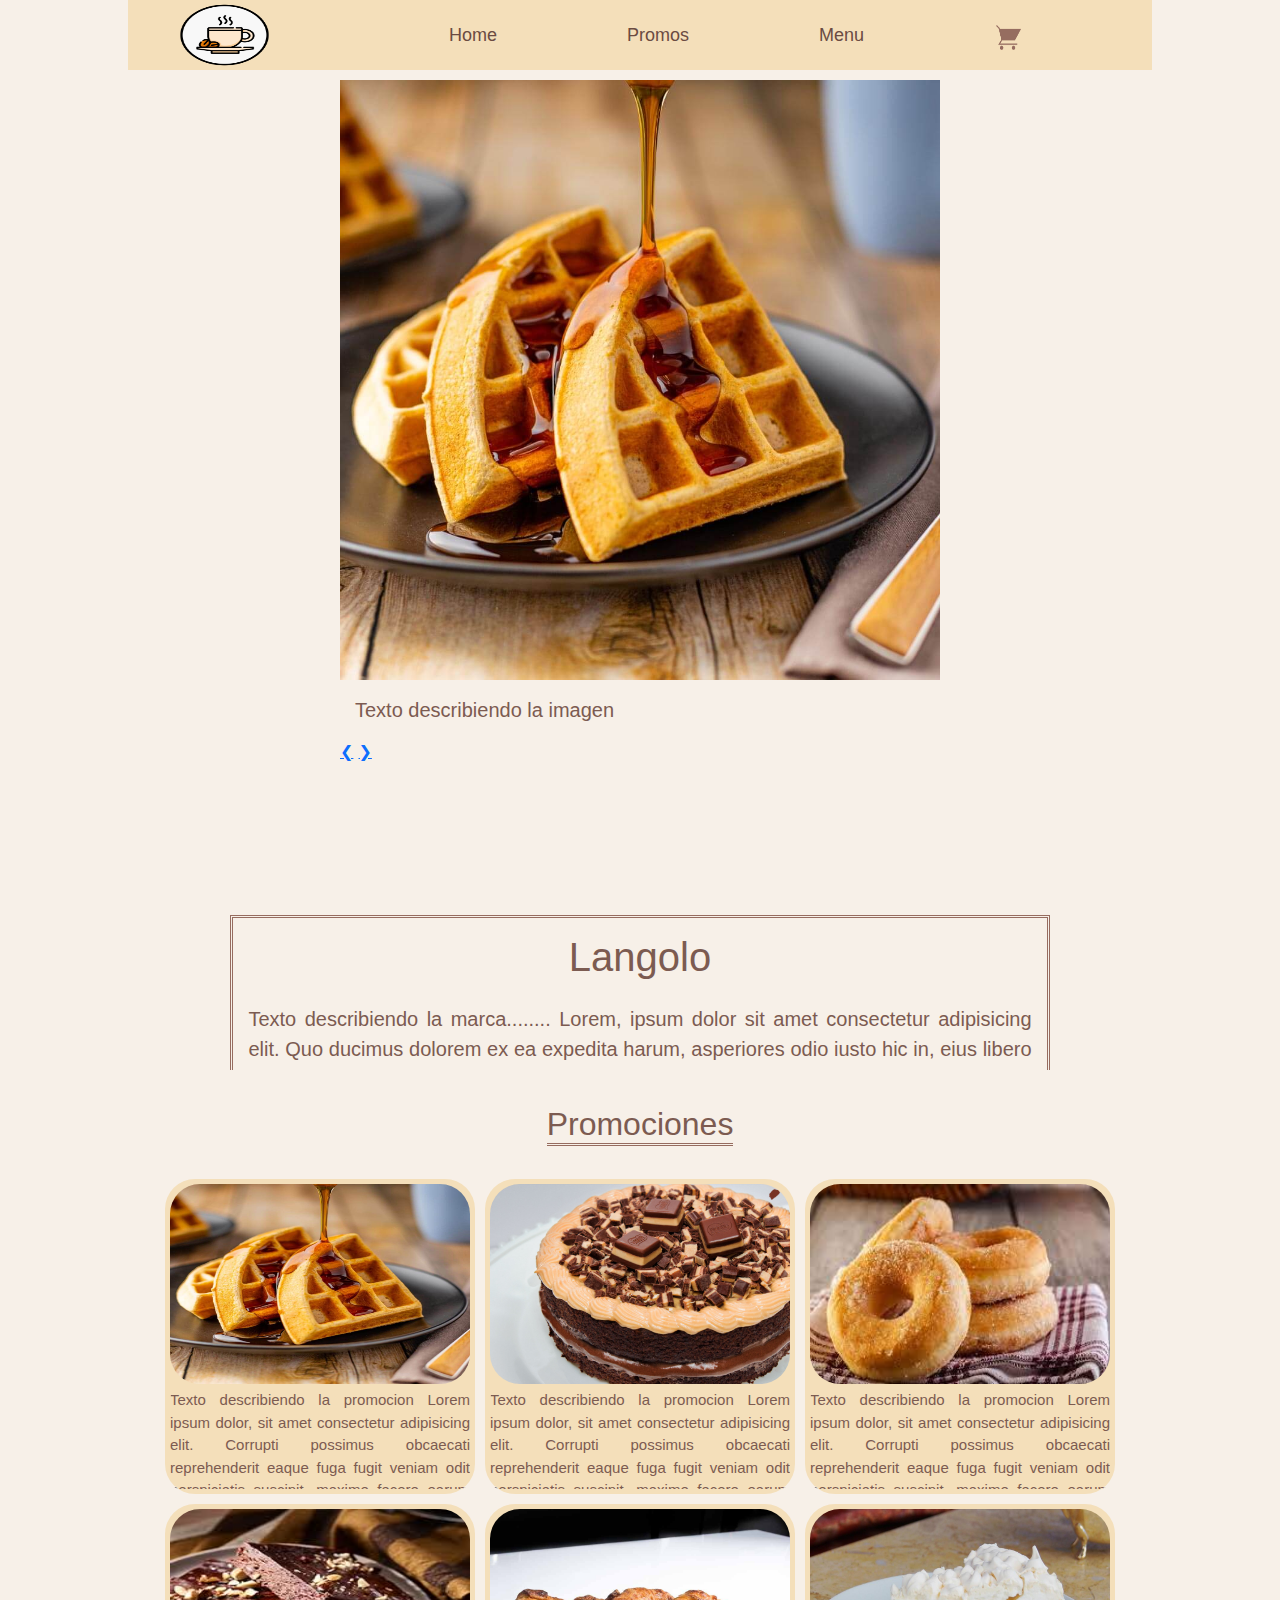
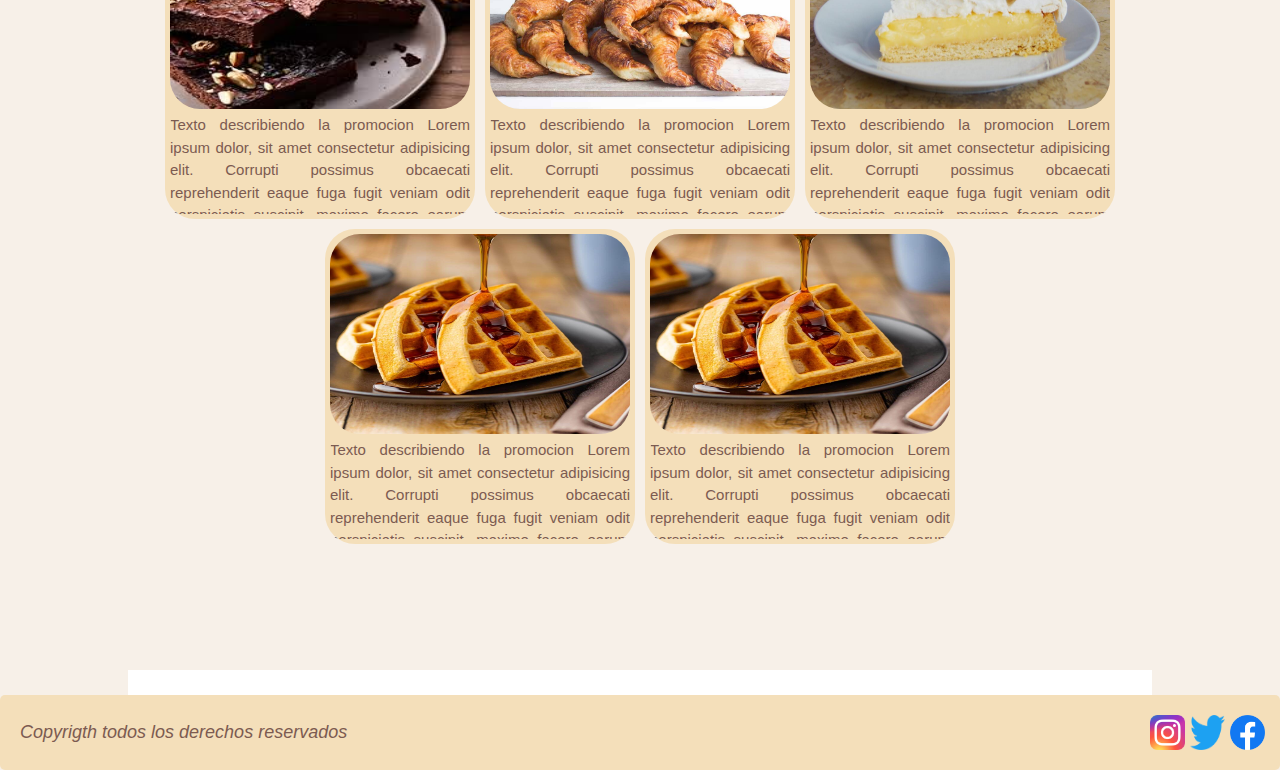
==== index.htm @ 18effe9c "FIXED" ====
<!DOCTYPE html>
<html lang="en">
    <link rel="stylesheet" href="/styles/style.css">
    <head>
        <meta charset="UTF-8">
        <link rel="icon" href="/Assets/favicon.png">
        <meta name="viewport" content="width=device-width, initial-scale=1.0">
        <link href="/css/bootstrap.min.css" rel="stylesheet" integrity="sha384-1BmE4kWBq78iYhFldvKuhfTAU6auU8tT94WrHftjDbrCEXSU1oBoqyl2QvZ6jIW3" crossorigin="anonymous">
        <title>
            Home
        </title>
    </head>   
    <body>
        <div class="grid-container">
             <!-- HEADER -->
            <header>
                <img src="Assets/favicon.png" alt="Logo" class="header-logo">
                <h1 class="header-titulo">Langolo</h1>
            </header>

            <!-- NAV -->
            <nav>
                <ul>
                    <li><a href="#">Home</a></li>
                    <li><a href="/Pages/promos.html">Promos</a></li>
                    <li><a href="/Pages/menu.html">Menu</a></li>
                    <li class="nav-carrito"><a href="/Pages/carrito.html" style="border: none;"><img src="/Assets/Carrito2.png" alt="Cart" class="nav-carrito-carrito"></a></li>
                </ul>
            </nav>

            <!-- MAIN -->
         <main>
             <div class="main-div">
                    <div class="main-div-slideshow">
                      <img src="/Assets/Imagenes/waffles.jpg" alt="" class="main-img">
                      <p>Texto describiendo la imagen</p>
                      <div>
                          <a class="prev">&#10094;</a>
                          <a class="next">&#10095;</a>
                      </div>
                  </div>
                  <div class="main-div-descripcion">
                      <h1>Langolo</h1>
                      <p>Texto describiendo la marca........ Lorem, ipsum dolor sit amet consectetur adipisicing elit. Quo ducimus dolorem ex ea expedita harum, asperiores odio iusto hic in, eius libero soluta, cum impedit magnam incidunt qui tempora labore!</p>
                  </div>
              </div>
          </main>

            <!--ASIDE -->

            <aside class="aside1">
                
            </aside>
            <aside class="aside2">
                
            </aside>

            <!-- SECTION -->

            <section>
                <div class="section-titulo">
                    <h2>Promociones</h2>
                </div>
                <div class="section-cont">
                    <div class="section-cont-img">
                        <img src="/Assets/Imagenes/waffles.jpg" alt="waffle" class="section-img">
                        <p class="section-des">Texto describiendo la promocion Lorem ipsum dolor, sit amet consectetur adipisicing elit. Corrupti possimus obcaecati reprehenderit eaque fuga fugit veniam odit perspiciatis suscipit, maxime facere earum est! Facilis praesentium voluptates fuga sit, consequuntur molestias!</p>
                    </div>
                    <div class="section-cont-img">
                        <img src="/Assets/Imagenes/Torta 1.jpg" alt="waffle" class="section-img">
                        <p class="section-des">Texto describiendo la promocion Lorem ipsum dolor, sit amet consectetur adipisicing elit. Corrupti possimus obcaecati reprehenderit eaque fuga fugit veniam odit perspiciatis suscipit, maxime facere earum est! Facilis praesentium voluptates fuga sit, consequuntur molestias!</p>
                    </div>
                    <div class="section-cont-img">
                        <img src="/Assets/Imagenes/Donas.jpg" alt="waffle" class="section-img">
                        <p class="section-des">Texto describiendo la promocion Lorem ipsum dolor, sit amet consectetur adipisicing elit. Corrupti possimus obcaecati reprehenderit eaque fuga fugit veniam odit perspiciatis suscipit, maxime facere earum est! Facilis praesentium voluptates fuga sit, consequuntur molestias!</p>
                    </div>
                    <div class="section-cont-img">
                        <img src="/Assets/Imagenes/Brownies.jpg" alt="waffle" class="section-img">
                        <p class="section-des">Texto describiendo la promocion Lorem ipsum dolor, sit amet consectetur adipisicing elit. Corrupti possimus obcaecati reprehenderit eaque fuga fugit veniam odit perspiciatis suscipit, maxime facere earum est! Facilis praesentium voluptates fuga sit, consequuntur molestias!</p>
                    </div>
                    <div class="section-cont-img">
                        <img src="/Assets/Imagenes/Facturas.jpg" alt="waffle" class="section-img">
                        <p class="section-des">Texto describiendo la promocion Lorem ipsum dolor, sit amet consectetur adipisicing elit. Corrupti possimus obcaecati reprehenderit eaque fuga fugit veniam odit perspiciatis suscipit, maxime facere earum est! Facilis praesentium voluptates fuga sit, consequuntur molestias!</p>
                    </div>
                    <div class="section-cont-img">
                        <img src="/Assets/Imagenes/Lemon pie.jpeg" alt="waffle" class="section-img">
                        <p class="section-des">Texto describiendo la promocion Lorem ipsum dolor, sit amet consectetur adipisicing elit. Corrupti possimus obcaecati reprehenderit eaque fuga fugit veniam odit perspiciatis suscipit, maxime facere earum est! Facilis praesentium voluptates fuga sit, consequuntur molestias!</p>
                    </div>
                    <div class="section-cont-img">
                        <img src="/Assets/Imagenes/waffles.jpg" alt="waffle" class="section-img">
                        <p class="section-des">Texto describiendo la promocion Lorem ipsum dolor, sit amet consectetur adipisicing elit. Corrupti possimus obcaecati reprehenderit eaque fuga fugit veniam odit perspiciatis suscipit, maxime facere earum est! Facilis praesentium voluptates fuga sit, consequuntur molestias!</p>
                    </div>
                    <div class="section-cont-img">
                        <img src="/Assets/Imagenes/waffles.jpg" alt="waffle" class="section-img">
                        <p class="section-des">Texto describiendo la promocion Lorem ipsum dolor, sit amet consectetur adipisicing elit. Corrupti possimus obcaecati reprehenderit eaque fuga fugit veniam odit perspiciatis suscipit, maxime facere earum est! Facilis praesentium voluptates fuga sit, consequuntur molestias!</p>
                    </div>
                </div>
            </section>

            <!-- FOOTER -->

            <footer>
                <div>
                    <p>Copyrigth todos los derechos reservados</p>
                </div>
                <div>
                    <img src="/Assets/instagram-logo.png" alt="Instagram" height="30px" width="30px">
                    <img src="/Assets/twitter-logo-4.png" alt="Twitter" height="30px" width="30px">
                    <img src="/Assets/1024px-Facebook_Logo_(2019).png" alt="Facebook" height="30px" width="30px">
                </div>
            </footer>
        </div> 

        <script src="/js/bootstrap.bundle.min.js" integrity="sha384-ka7Sk0Gln4gmtz2MlQnikT1wXgYsOg+OMhuP+IlRH9sENBO0LRn5q+8nbTov4+1p" crossorigin="anonymous"></script>   
    </body>
</html>
---- styles/style.css ----
*{
    margin: 0px;
}
html {
    background-color: rgb(247, 240, 232);
}

.grid-container {
    display: grid;
    grid-template-columns: 10% 20% 60% 10%; 
    grid-template-rows: 100px 800px 1200px 100px;
}

/* HEADER */

header {
    grid-area: 1 / 1 / 1 / 3;
    display: flex;
    background-color: rgb(244, 223, 186);
    flex-flow: column;
    justify-content: center;
    align-items: center;
    border: 3px solid rgb(244, 223, 186);
}
.header-logo{
    width: 60%;
    height: 60%;
}
.header-titulo{
    color: rgb(150, 108, 95);
    font-size: 25px;
    font-style: oblique;
    font-family: 'Gill Sans', 'Gill Sans MT', Calibri, 'Trebuchet MS', sans-serif;
}

/* NAV -----------------------------*/

nav {
    grid-area: 1 /3 / 1 /5 ;
    background-color: rgb(244, 223, 186);
    border: 3px solid rgb(244, 223, 186);
}
nav ul{
    width: 100%;
    height: 100%;
    padding: 2px;
    display: flex;
    list-style: none;
    justify-content: space-around;
    align-items: center;
    align-content: center;
}
nav li {
    padding: 2px;
    margin-left: auto;

}

nav li:hover{
    background-color: rgba(0,0,0,0.2);
}

nav ul a {
    font-size: 18px;
    font-family: Verdana, Geneva, Tahoma, sans-serif;
    text-decoration: none;
    color: rgb(107, 75, 66);
    padding: 2px;
}
.nav-carrito{
    padding: 4px;
    margin-left: auto;
    margin-right: auto;
    margin-top: 3px;
    background-color: rgb(244, 223, 186);
}
.nav-carrito-carrito{
    height: 25px;
    width: 25px;
}

/* MAIN -----------------------------*/

main {
    grid-area: 2 / 1 / 3 / 5;
    background-color: rgb(247, 240, 232);
    height: fit-content;
}
.main-div{
    width: 100%;
    display: flex;
    flex-flow: column;
    align-items: center;
    margin-top: 10px ;
}
.main-div-descripcion{
    width: 80%;
    display: flex;
    align-items: center;
    flex-flow: column wrap;
    margin: 10px;
    border: double rgb(150, 108, 95);
}
main div p {
    text-align: justify;
    color: rgb(124, 91, 81);
    font-family: Verdana, Geneva, Tahoma, sans-serif;
    margin: 15px;
}
main div h1 {
    color: rgb(124, 91, 81);
    font-family: Verdana, Geneva, Tahoma, sans-serif;
    margin-top: 15px;
}
.main-div-slideshow {
    height: 800px;
    margin-bottom: 25px;
}
.main-img{
    height: 350px;
    width: 100%;
}


/* ASIDE -----------------------------*/

.aside1{
    display: none;
}
.aside2{
    display: none;
}

/* SECTION -----------------------------*/
section {
    grid-area: 3 / 1 / 4 / 5;
    background-color: rgb(247, 240, 232);
    overflow: auto;
}
.section-titulo{
    width: 100%;
    color: rgb(124, 91, 81);
    font-family: Verdana, Geneva, Tahoma, sans-serif;
    padding-top: 35px;
    padding-bottom: 20px;
    display: flex;
    justify-items: center;
    justify-content: center;
}
.section-titulo h2{
    border-bottom: double rgb(150, 108, 95);
}
.section-cont {
    width: 100%;
    display: flex;
    flex-wrap: wrap;
    justify-content: center;
    align-items: center;
    align-content: center;
}
.section-img{
    width: 300px;
    height: 200px;
    border-radius: 30px;
    display: block;
    margin: 5px;
}
.section-cont-img{
    border-radius: 30px;
    background-color: rgb(244, 223, 186);
    margin: 5px;
}
.section-des {
    height: 100px;
    width: 300px;
    text-align: justify;
    color: rgb(124, 91, 81);
    font-family: Verdana, Geneva, Tahoma, sans-serif;
    font-size: 15px;
    overflow: auto;
    margin: 5px;
    border-radius: 10px;
}


/* FOOTER -----------------------------*/
footer {
    margin-top: 25px;
    grid-area: 4 / 1 / 5 / 5;
    background-color: rgb(244, 223, 186);
    display: flex;
    justify-content: space-between;
    align-items: center;
}
footer p {
    text-align: justify;
    color: rgb(124, 91, 81);
    font-family: 'Lucida Sans', 'Lucida Sans Regular', 'Lucida Grande', 'Lucida Sans Unicode', Geneva, Verdana, sans-serif ;
    font-style: oblique;
    font-size: 10px;
    margin: 5px;
}



/* MEDIA QUERIES */

@media screen and (min-width: 768px){
    .aside1{
        display: flex;
        grid-area: 1 / 1 / 5 / 1;
        background-color: rgb(247, 240, 232);
    }
    .aside2{
        display: flex;
        grid-area: 1 / 4 / 5 / 5;
        background-color: rgb(247, 240, 232);
    }

    .grid-container {
        grid-template-columns: 10% 15% 65% 10%; 
        grid-template-rows: 70px 1000px 1200px 100px;
    }

    /* HEADER--------------------------------------------- */


    header {
        grid-area: 1 / 2 / 1 / 3;
    }
    .header-logo{
        width: 50%;
        height: 100%;
    }
    .header-titulo{
        display: none;
        color: rgb(150, 108, 95);
        font-size: 30px;
        font-style: oblique;
        font-family: 'Gill Sans', 'Gill Sans MT', Calibri, 'Trebuchet MS', sans-serif;
    }


/* NAV ------------------------------------------------------------- */


    nav {
        grid-area: 1 / 3 / 1 / 4 ;

    }
    nav li {
        padding: 2px;
        margin-left: auto;
    }
    
    nav li:hover{
        background-color: rgba(0,0,0,0.2);
    }
    
    nav ul a {
        font-size: 18px;
        text-decoration: none;
        padding: 4px;
    }
    .nav-carrito{
        padding: 4px;
        margin-left: auto;
        margin-right: auto;
        margin-top: 3px;
    }

/* MAIN --------------------------------------------------------------- */


    main {
        grid-area: 2 / 2 / 3 / 4;
    }
    .main-img{
        height: 600px;
    }
    main div p {
       font-size: 20px;
    }
    main div h1 {
        color: rgb(124, 91, 81);
        margin-top: 15px;
    }
/* SECTION --------------------------------------------------------------------- */


    section {
        grid-area: 3 / 2 / 4 / 4;
    }
    /* .section-img{
        height: 300px;
        width: 400px;
    }
    .section-des{
        width: 400px;
    } */
    .section-titulo{
        font-size: 25px;
    }


/* FOOTER------------------------------------------------------------------------ */


    footer {
        grid-area: 4 / 1 / 5 / 5;
        border-radius: 5px;
        padding: 15px;
    }
    footer p {
        font-size: 18px;
    }
    footer div img{
        height: 35px;
        width: 35px;
    }
}

@media screen and (min-width: 1420px){
    .grid-container {
        grid-template-columns: 15% 8% 62% 15%; 
        grid-template-rows: 70px 1300px 1200px 100px;
    }

    /* HEADER--------------------------------------------- */


    header {
        grid-area: 1 / 2 / 1 / 3;
        border-radius: 5px;
    }
    .header-logo{
        width: 50%;
        height: 100%;
    }
    .header-titulo{
        display: none;
        color: rgb(150, 108, 95);
        font-size: 20px;
        font-style: oblique;
        font-family: 'Gill Sans', 'Gill Sans MT', Calibri, 'Trebuchet MS', sans-serif;
    }


/* NAV ------------------------------------------------------------- */

    nav ul a{
        font-size: 20px;
    }
    .nav-carrito-carrito{
        height: 40px;
        width: 40px;
    }

    /* MAIN */
    .main-img {
        height: 1000px;
    }

/* MAIN --------------------------------------------------------------- */


    main {
        grid-area: 2 / 2 / 3 / 4;
    }
    .main-img {
        height: 800px;
    }
    main div p {
       font-size: 20px;
    }
    main div h1 {
        color: rgb(124, 91, 81);
        font-family: 'Lucida Sans', 'Lucida Sans Regular', 'Lucida Grande', 'Lucida Sans Unicode', Geneva, Verdana, sans-serif ;
        margin-top: 15px;
        font-size: 40px;
    }
    .main-div-slideshow div a{
        font-size: 40px;
    }
/* SECTION --------------------------------------------------------------------- */


    section {
        grid-area: 3 / 2 / 4 / 4;
    }
     .section-img{
        height: 300px;
        width: 300px;
        margin: 20px;
    }
    .section-des{
        width: 280px;
        height: 170px;
        margin: 30px;
        font-size: 15px;
    } 
    .section-titulo{
        font-size: 30px;
        margin-bottom: 50px;
    }


/* FOOTER------------------------------------------------------------------------ */


    footer {
        grid-area: 4 / 1 / 5 / 5;
        border-radius: 5px;
        padding: 15px;
    }
    footer p {
        font-size: 20px;
    }
    footer div img{
        height: 50px;
        width: 50px;
    }

    
    /* ASIDE */
    /* SECTION */
    /* FOOTER */


}
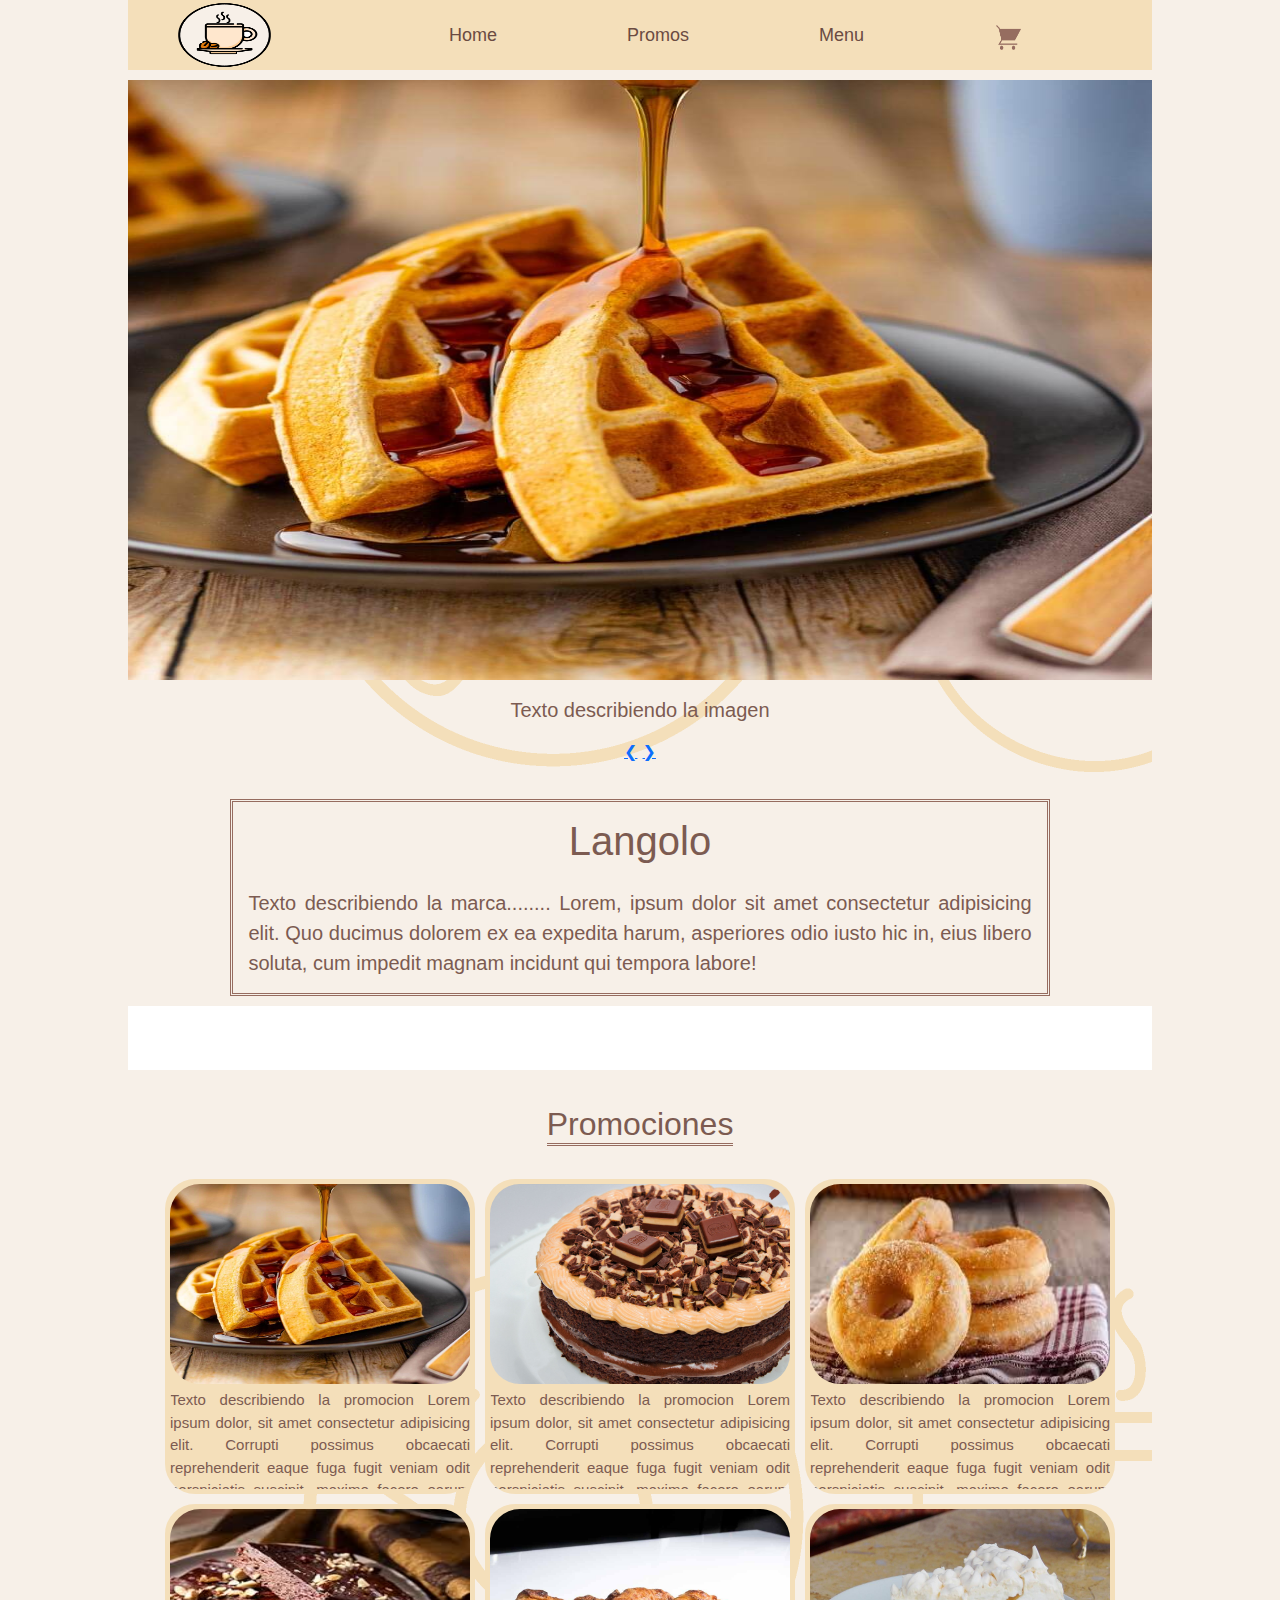
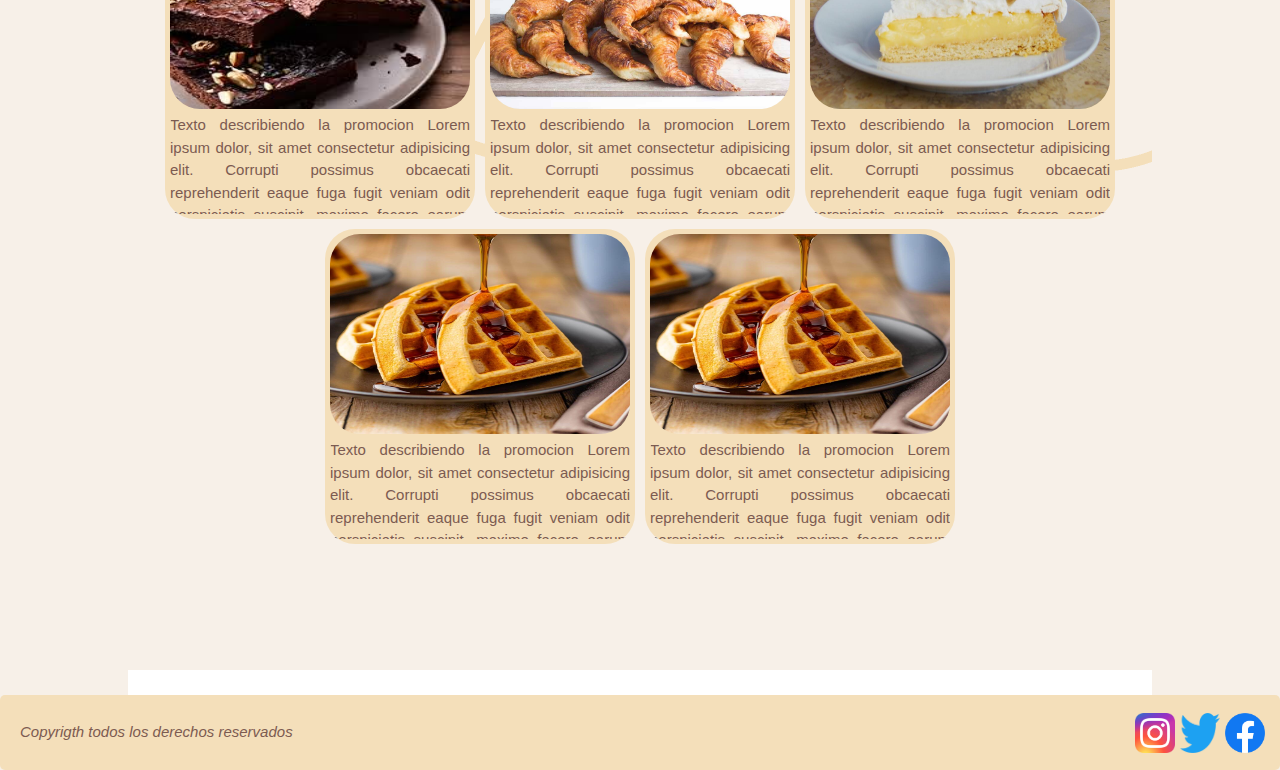
==== commit 46b5c724: "fondo-agus" ====
--- a/index.htm
+++ b/index.htm
@@ -3,7 +3,7 @@
     <link rel="stylesheet" href="/styles/style.css">
     <head>
         <meta charset="UTF-8">
-        <link rel="icon" href="/Assets/favicon.png">
+        <link rel="icon" href="/Assets/taza.png">
         <meta name="viewport" content="width=device-width, initial-scale=1.0">
         <link href="/css/bootstrap.min.css" rel="stylesheet" integrity="sha384-1BmE4kWBq78iYhFldvKuhfTAU6auU8tT94WrHftjDbrCEXSU1oBoqyl2QvZ6jIW3" crossorigin="anonymous">
         <title>
@@ -14,7 +14,7 @@
         <div class="grid-container">
              <!-- HEADER -->
             <header>
-                <img src="Assets/favicon.png" alt="Logo" class="header-logo">
+                <img src="/Assets/taza.png" alt="Logo" class="header-logo">
                 <h1 class="header-titulo">Langolo</h1>
             </header>
 
@@ -31,18 +31,18 @@
             <!-- MAIN -->
          <main>
              <div class="main-div">
-                    <div class="main-div-slideshow">
-                      <img src="/Assets/Imagenes/waffles.jpg" alt="" class="main-img">
-                      <p>Texto describiendo la imagen</p>
-                      <div>
+                <div class="main-div-slideshow">
+                    <img src="/Assets/Imagenes/waffles.jpg" alt="" class="main-img">
+                    <p>Texto describiendo la imagen</p>
+                    <div>
                           <a class="prev">&#10094;</a>
                           <a class="next">&#10095;</a>
-                      </div>
-                  </div>
-                  <div class="main-div-descripcion">
-                      <h1>Langolo</h1>
-                      <p>Texto describiendo la marca........ Lorem, ipsum dolor sit amet consectetur adipisicing elit. Quo ducimus dolorem ex ea expedita harum, asperiores odio iusto hic in, eius libero soluta, cum impedit magnam incidunt qui tempora labore!</p>
-                  </div>
+                    </div>
+                </div>
+                <div class="main-div-descripcion">
+                    <h1>Langolo</h1>
+                    <p>Texto describiendo la marca........ Lorem, ipsum dolor sit amet consectetur adipisicing elit. Quo ducimus dolorem ex ea expedita harum, asperiores odio iusto hic in, eius libero soluta, cum impedit magnam incidunt qui tempora labore!</p>
+                </div>
               </div>
           </main>
 
--- a/styles/style.css
+++ b/styles/style.css
@@ -83,7 +83,7 @@
 
 main {
     grid-area: 2 / 1 / 3 / 5;
-    background-color: rgb(247, 240, 232);
+    background-image:url(/Assets/FONDOWEB-2.png);
     height: fit-content;
 }
 .main-div{
@@ -113,14 +113,16 @@
     margin-top: 15px;
 }
 .main-div-slideshow {
-    height: 800px;
+    width: 100%;
     margin-bottom: 25px;
+    display: flex;
+    flex-flow: column;
+    align-items: center;
 }
 .main-img{
     height: 350px;
     width: 100%;
 }
-
 
 /* ASIDE -----------------------------*/
 
@@ -134,7 +136,7 @@
 /* SECTION -----------------------------*/
 section {
     grid-area: 3 / 1 / 4 / 5;
-    background-color: rgb(247, 240, 232);
+    background-image:url(/Assets/FONDOWEB-2.png);
     overflow: auto;
 }
 .section-titulo{
@@ -209,12 +211,12 @@
     .aside1{
         display: flex;
         grid-area: 1 / 1 / 5 / 1;
-        background-color: rgb(247, 240, 232);
+        background-image:url(/Assets/FONDOWEB-2.png);
     }
     .aside2{
         display: flex;
         grid-area: 1 / 4 / 5 / 5;
-        background-color: rgb(247, 240, 232);
+        background-image:url(/Assets/FONDOWEB-2.png);
     }
 
     .grid-container {
@@ -312,18 +314,18 @@
         padding: 15px;
     }
     footer p {
-        font-size: 18px;
+        font-size: 15px;
     }
     footer div img{
-        height: 35px;
-        width: 35px;
+        height: 40px;
+        width: 40px;
     }
 }
 
 @media screen and (min-width: 1420px){
     .grid-container {
         grid-template-columns: 15% 8% 62% 15%; 
-        grid-template-rows: 70px 1300px 1200px 100px;
+        grid-template-rows: 70px 1400px 1200px 100px;
     }
 
     /* HEADER--------------------------------------------- */
@@ -371,7 +373,7 @@
         height: 800px;
     }
     main div p {
-       font-size: 20px;
+       font-size: 30px;
     }
     main div h1 {
         color: rgb(124, 91, 81);
@@ -389,18 +391,18 @@
         grid-area: 3 / 2 / 4 / 4;
     }
      .section-img{
-        height: 300px;
-        width: 300px;
+        height: 500px;
+        width: 500px;
         margin: 20px;
     }
     .section-des{
-        width: 280px;
-        height: 170px;
+        width: 500px;
+        height: 200px;
         margin: 30px;
-        font-size: 15px;
+        font-size: 25px;
     } 
     .section-titulo{
-        font-size: 30px;
+        font-size: 40px;
         margin-bottom: 50px;
     }
 
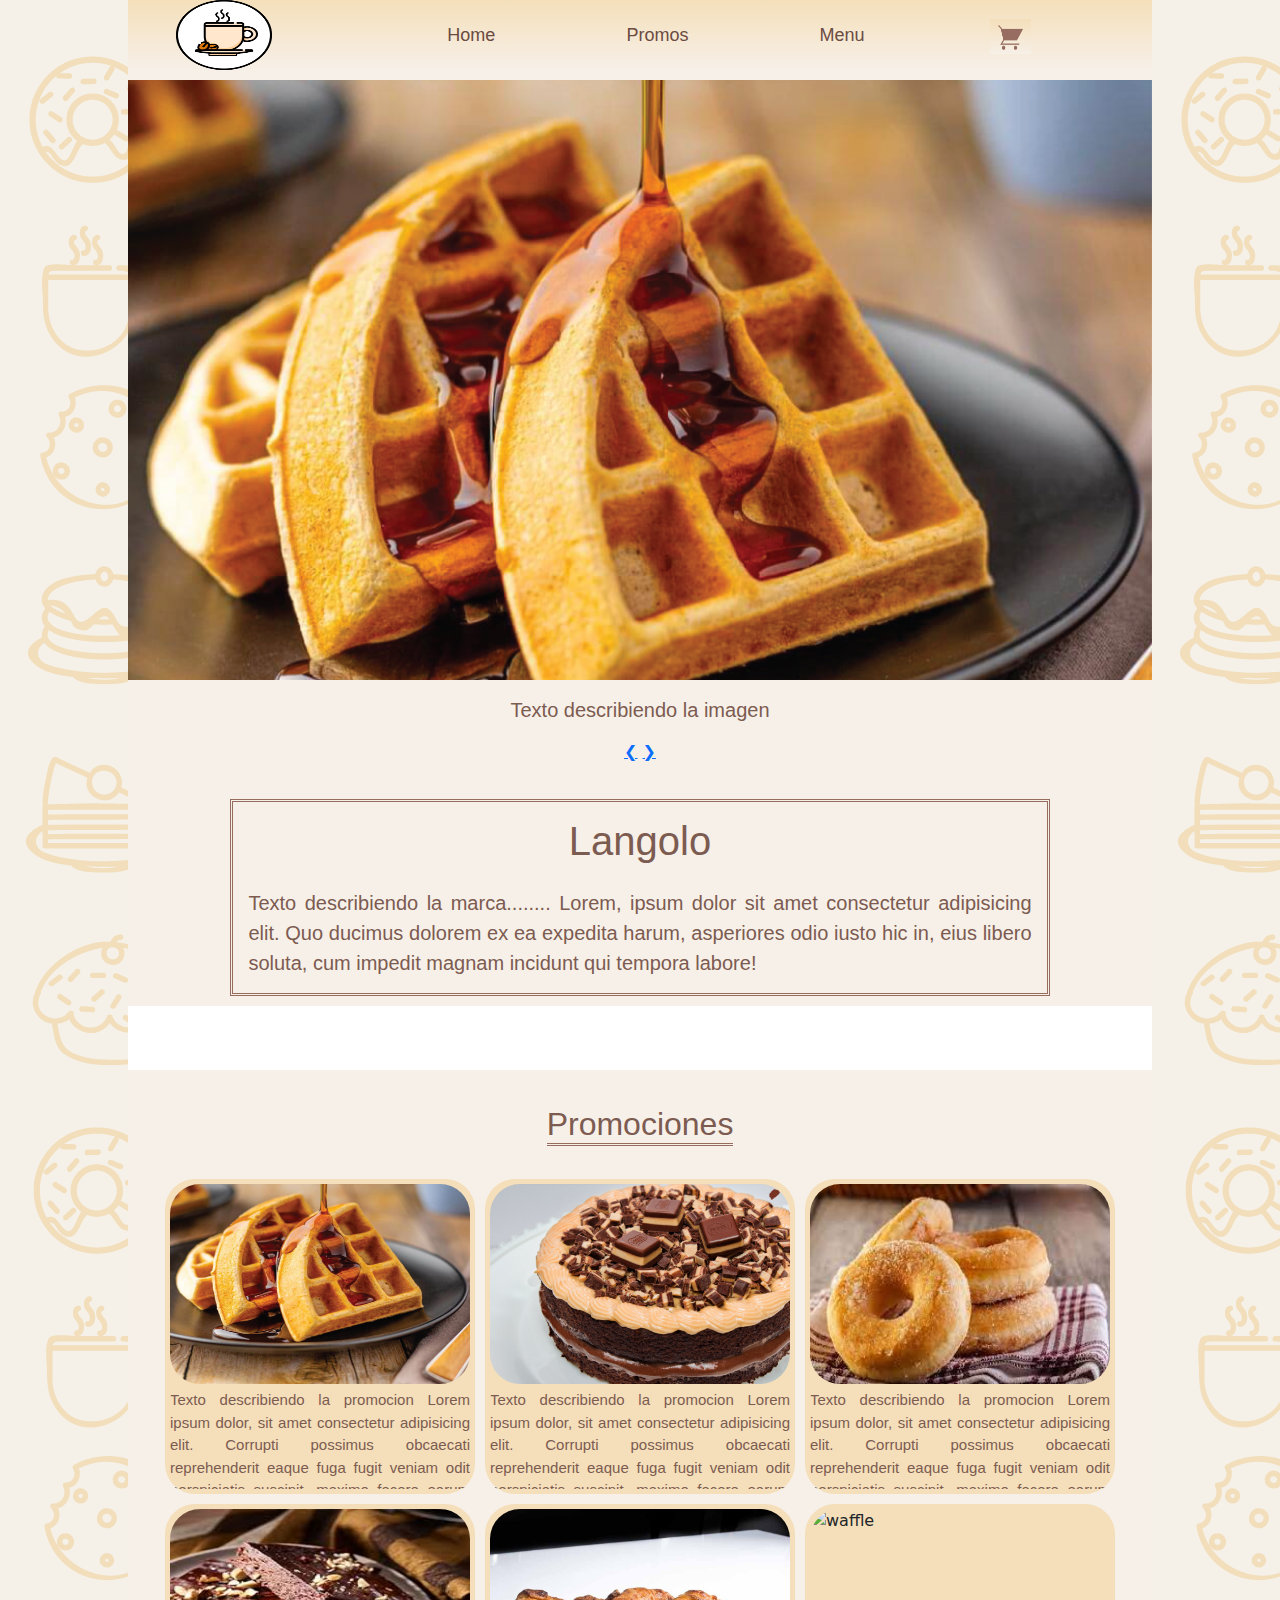
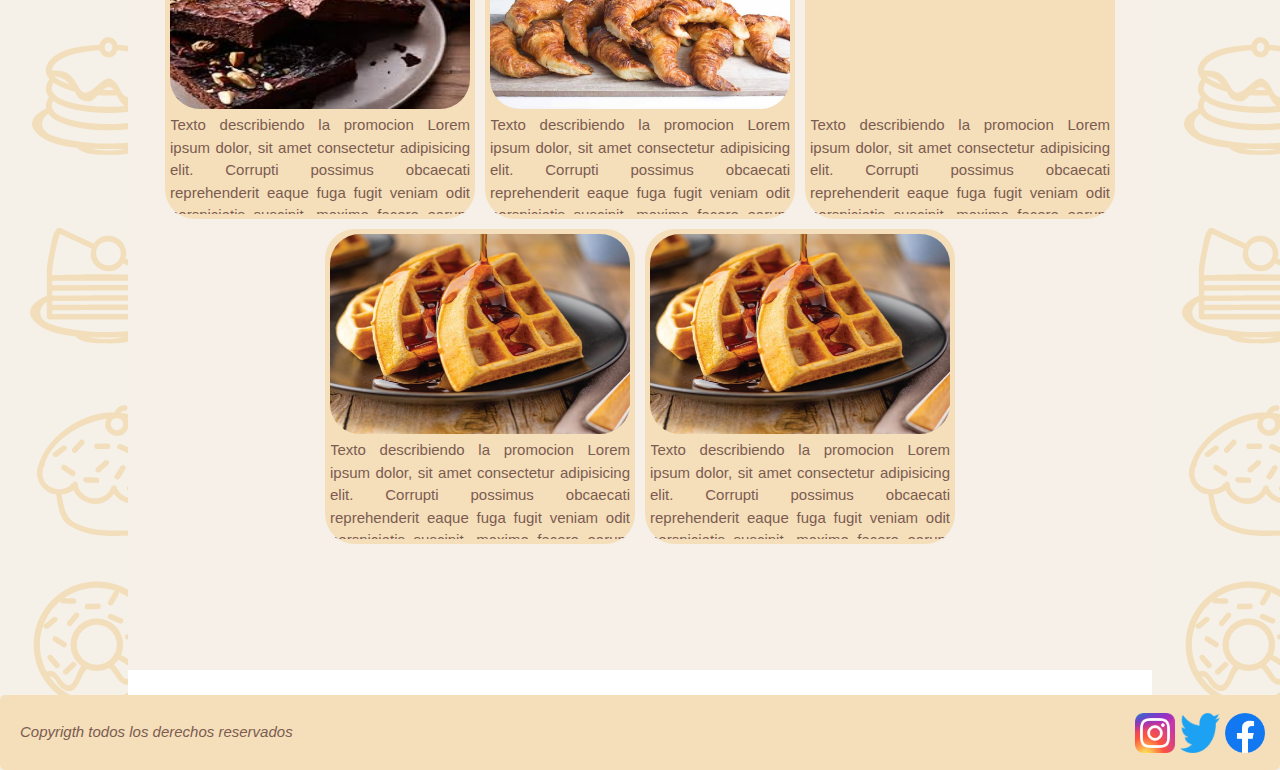
==== commit f98fb733: "Animaciones" ====
--- a/index.htm
+++ b/index.htm
@@ -3,7 +3,7 @@
     <link rel="stylesheet" href="/styles/style.css">
     <head>
         <meta charset="UTF-8">
-        <link rel="icon" href="/Assets/taza.png">
+        <link rel="icon" href="/Assets/taza-1.png">
         <meta name="viewport" content="width=device-width, initial-scale=1.0">
         <link href="/css/bootstrap.min.css" rel="stylesheet" integrity="sha384-1BmE4kWBq78iYhFldvKuhfTAU6auU8tT94WrHftjDbrCEXSU1oBoqyl2QvZ6jIW3" crossorigin="anonymous">
         <title>
@@ -13,13 +13,13 @@
     <body>
         <div class="grid-container">
              <!-- HEADER -->
-            <header>
-                <img src="/Assets/taza.png" alt="Logo" class="header-logo">
+            <header class="gradiente">
+                <img src="/Assets/taza-1.png" alt="Logo" class="header-logo">
                 <h1 class="header-titulo">Langolo</h1>
             </header>
 
             <!-- NAV -->
-            <nav>
+            <nav class="gradiente">
                 <ul>
                     <li><a href="#">Home</a></li>
                     <li><a href="/Pages/promos.html">Promos</a></li>
@@ -32,7 +32,7 @@
          <main>
              <div class="main-div">
                 <div class="main-div-slideshow">
-                    <img src="/Assets/Imagenes/waffles.jpg" alt="" class="main-img">
+                    <div class="main-img"></div>
                     <p>Texto describiendo la imagen</p>
                     <div>
                           <a class="prev">&#10094;</a>
--- a/styles/style.css
+++ b/styles/style.css
@@ -11,6 +11,10 @@
     grid-template-rows: 100px 800px 1200px 100px;
 }
 
+.gradiente {
+    background-image: linear-gradient(to bottom,rgb(244, 223, 186),rgb(247, 240, 232));
+}
+
 /* HEADER */
 
 header {
@@ -20,12 +24,15 @@
     flex-flow: column;
     justify-content: center;
     align-items: center;
-    border: 3px solid rgb(244, 223, 186);
 }
 .header-logo{
     width: 60%;
     height: 60%;
 }
+.header-logo:hover{
+    transform: rotateX(180deg);
+}
+
 .header-titulo{
     color: rgb(150, 108, 95);
     font-size: 25px;
@@ -38,7 +45,6 @@
 nav {
     grid-area: 1 /3 / 1 /5 ;
     background-color: rgb(244, 223, 186);
-    border: 3px solid rgb(244, 223, 186);
 }
 nav ul{
     width: 100%;
@@ -58,6 +64,7 @@
 
 nav li:hover{
     background-color: rgba(0,0,0,0.2);
+    transform: scale(1.5,1.5);
 }
 
 nav ul a {
@@ -72,7 +79,7 @@
     margin-left: auto;
     margin-right: auto;
     margin-top: 3px;
-    background-color: rgb(244, 223, 186);
+    background-image: linear-gradient(to bottom,rgb(244, 223, 186),rgb(247, 240, 232));
 }
 .nav-carrito-carrito{
     height: 25px;
@@ -83,7 +90,7 @@
 
 main {
     grid-area: 2 / 1 / 3 / 5;
-    background-image:url(/Assets/FONDOWEB-2.png);
+    background-color: rgb(247, 240, 232);
     height: fit-content;
 }
 .main-div{
@@ -120,7 +127,10 @@
     align-items: center;
 }
 .main-img{
-    height: 350px;
+    background-image: url(/Assets/Imagenes/waffles.jpg);
+    animation: un_efecto 10s step-start 2s infinite alternate;
+    background-size: cover;
+    height: 250px;
     width: 100%;
 }
 
@@ -136,7 +146,7 @@
 /* SECTION -----------------------------*/
 section {
     grid-area: 3 / 1 / 4 / 5;
-    background-image:url(/Assets/FONDOWEB-2.png);
+    background-color: rgb(247, 240, 232);
     overflow: auto;
 }
 .section-titulo{
@@ -203,6 +213,13 @@
     margin: 5px;
 }
 
+@keyframes un_efecto {
+    0% { background-image: url(/Assets/Imagenes/waffles.jpg);}
+    25% { background-image: url(/Assets/Imagenes/Torta\ 1.jpg);}
+    50% { background-image: url(/Assets/Imagenes/Brownies.jpg);}
+    75% { background-image: url(/Assets/Imagenes/Lemon-Pie.jpg);}
+    100% { background-image: url(/Assets/Imagenes/Facturas.jpg);}
+}
 
 
 /* MEDIA QUERIES */
@@ -211,12 +228,12 @@
     .aside1{
         display: flex;
         grid-area: 1 / 1 / 5 / 1;
-        background-image:url(/Assets/FONDOWEB-2.png);
+        background-image:url(/Assets/FONDOWEB-6.png);
     }
     .aside2{
         display: flex;
         grid-area: 1 / 4 / 5 / 5;
-        background-image:url(/Assets/FONDOWEB-2.png);
+        background-image:url(/Assets/FONDOWEB-6.png);
     }
 
     .grid-container {
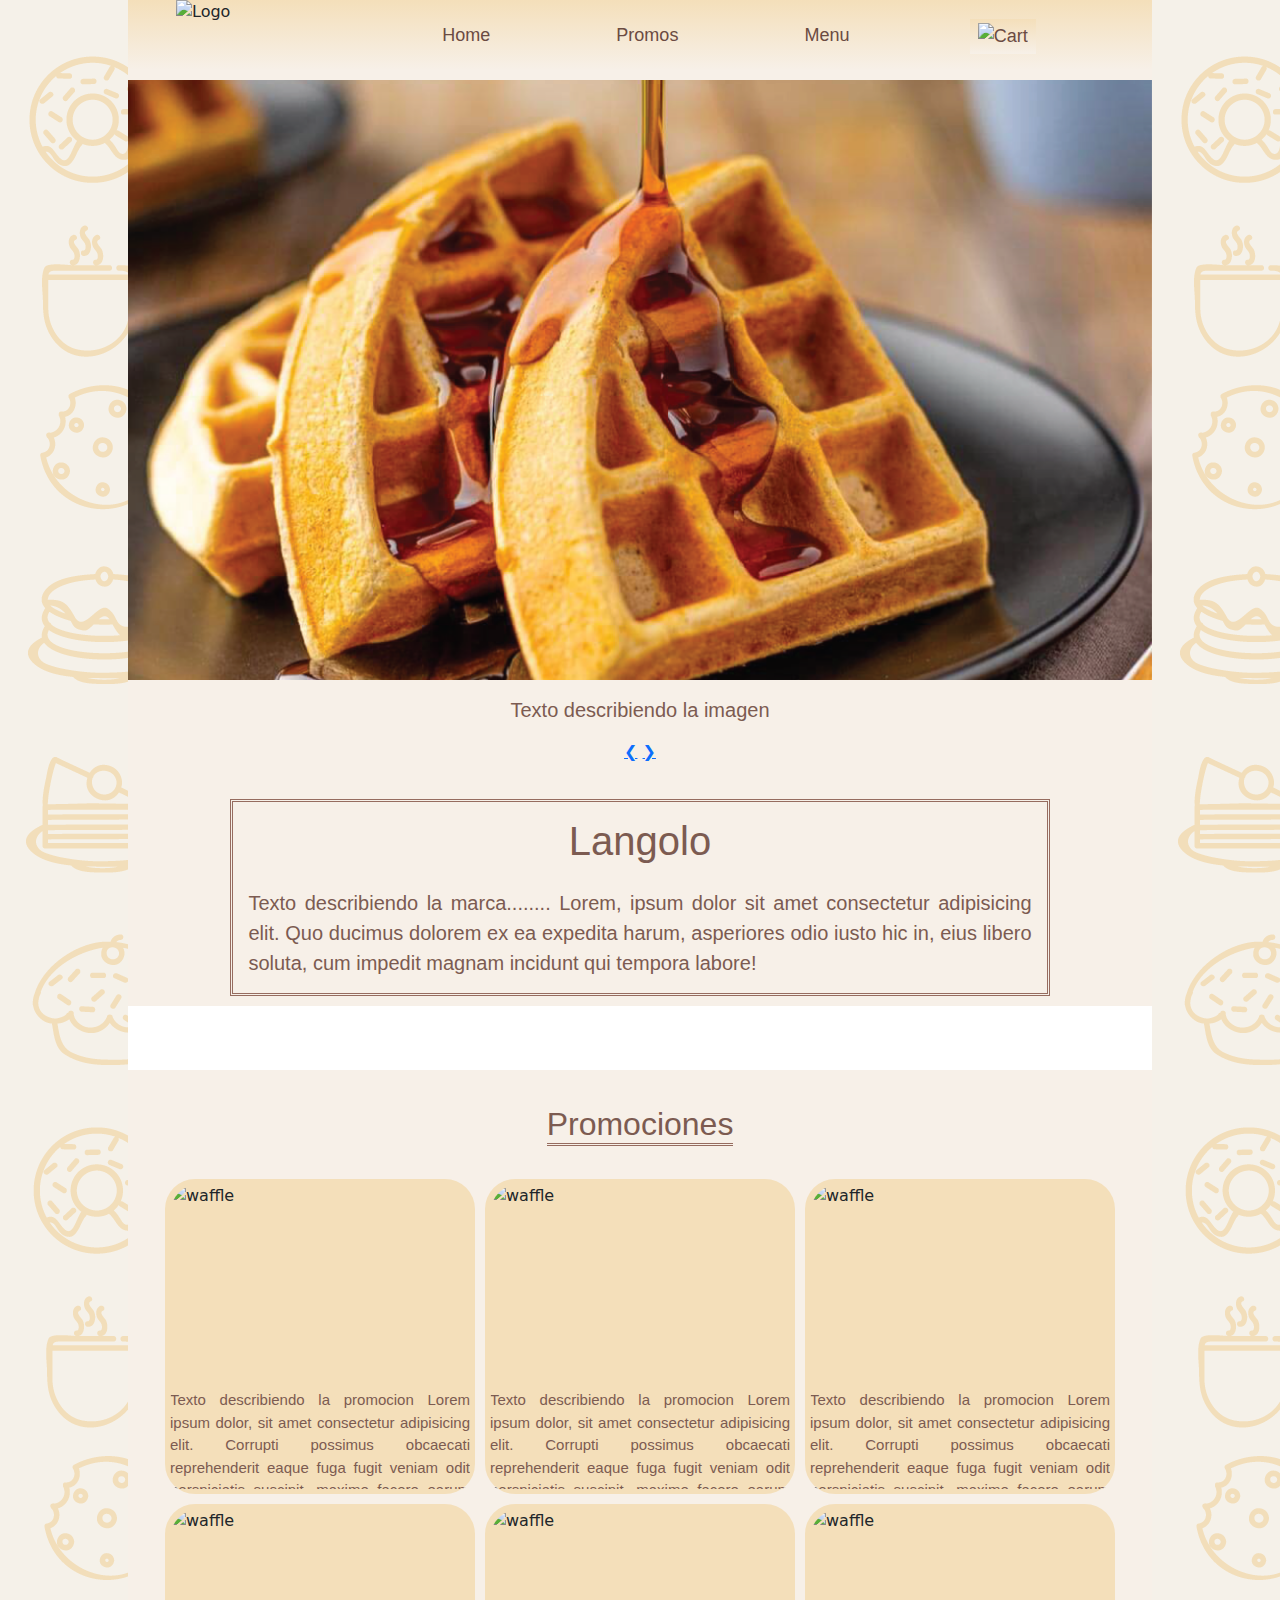
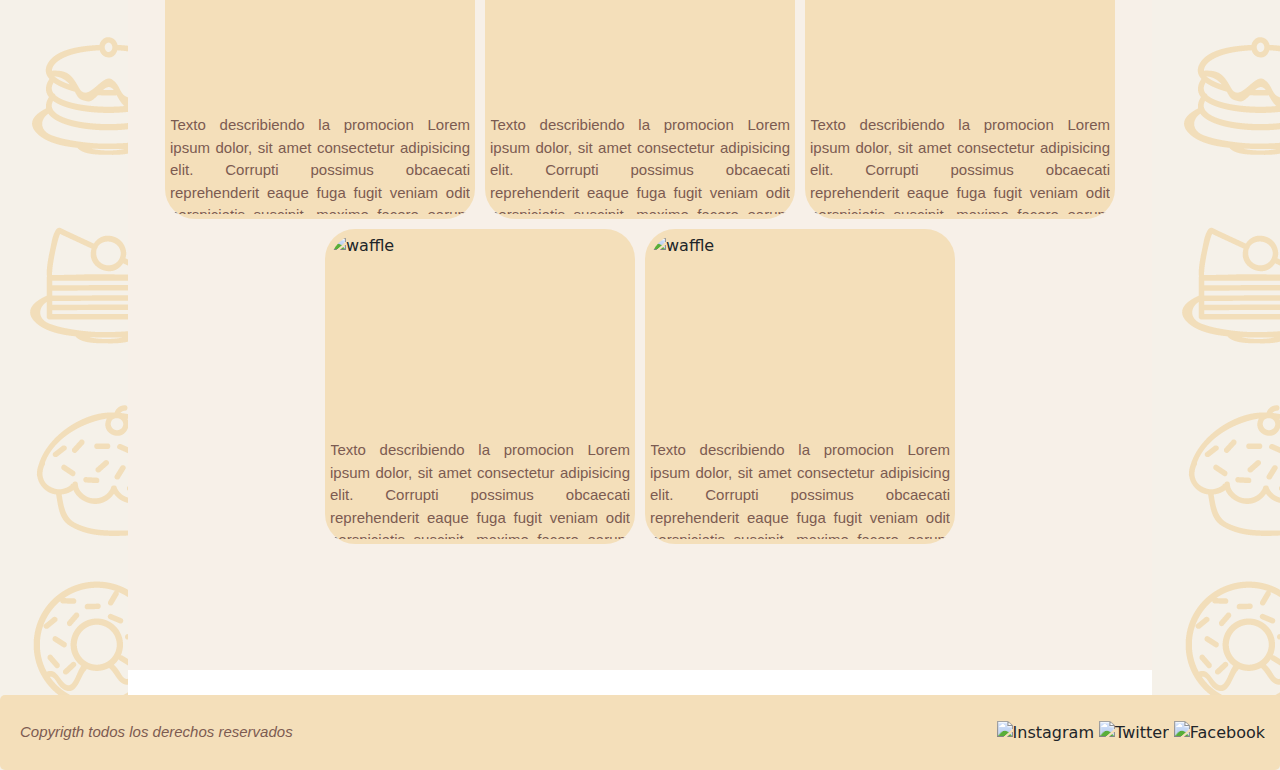
==== commit 54f79719: "Cambios-a-ver-si-github-me-toma-la-pagina3" ====
--- a/index.htm
+++ b/index.htm
@@ -1,9 +1,9 @@
 <!DOCTYPE html>
 <html lang="en">
-    <link rel="stylesheet" href="/styles/style.css">
+    <link rel="stylesheet" href="./style.css">
     <head>
         <meta charset="UTF-8">
-        <link rel="icon" href="/Assets/taza-1.png">
+        <link rel="icon" href="./assets/taza-1.png">
         <meta name="viewport" content="width=device-width, initial-scale=1.0">
         <link href="/css/bootstrap.min.css" rel="stylesheet" integrity="sha384-1BmE4kWBq78iYhFldvKuhfTAU6auU8tT94WrHftjDbrCEXSU1oBoqyl2QvZ6jIW3" crossorigin="anonymous">
         <title>
@@ -14,7 +14,7 @@
         <div class="grid-container">
              <!-- HEADER -->
             <header class="gradiente">
-                <img src="/Assets/taza-1.png" alt="Logo" class="header-logo">
+                <img src="./assets/taza-1.png" alt="Logo" class="header-logo">
                 <h1 class="header-titulo">Langolo</h1>
             </header>
 
@@ -22,9 +22,9 @@
             <nav class="gradiente">
                 <ul>
                     <li><a href="#">Home</a></li>
-                    <li><a href="/Pages/promos.html">Promos</a></li>
-                    <li><a href="/Pages/menu.html">Menu</a></li>
-                    <li class="nav-carrito"><a href="/Pages/carrito.html" style="border: none;"><img src="/Assets/Carrito2.png" alt="Cart" class="nav-carrito-carrito"></a></li>
+                    <li><a href="pages/promos.html">Promos</a></li>
+                    <li><a href="pages/menu.html">Menu</a></li>
+                    <li class="nav-carrito"><a href="pages/carrito.html" style="border: none;"><img src="assets/carrito2.png" alt="Cart" class="nav-carrito-carrito"></a></li>
                 </ul>
             </nav>
 
@@ -63,35 +63,35 @@
                 </div>
                 <div class="section-cont">
                     <div class="section-cont-img">
-                        <img src="/Assets/Imagenes/waffles.jpg" alt="waffle" class="section-img">
+                        <img src="/assets/imagenes/torta 1.jpg" alt="waffle" class="section-img">
                         <p class="section-des">Texto describiendo la promocion Lorem ipsum dolor, sit amet consectetur adipisicing elit. Corrupti possimus obcaecati reprehenderit eaque fuga fugit veniam odit perspiciatis suscipit, maxime facere earum est! Facilis praesentium voluptates fuga sit, consequuntur molestias!</p>
                     </div>
                     <div class="section-cont-img">
-                        <img src="/Assets/Imagenes/Torta 1.jpg" alt="waffle" class="section-img">
+                        <img src="assets/imagenes/brownies.jpg" alt="waffle" class="section-img">
                         <p class="section-des">Texto describiendo la promocion Lorem ipsum dolor, sit amet consectetur adipisicing elit. Corrupti possimus obcaecati reprehenderit eaque fuga fugit veniam odit perspiciatis suscipit, maxime facere earum est! Facilis praesentium voluptates fuga sit, consequuntur molestias!</p>
                     </div>
                     <div class="section-cont-img">
-                        <img src="/Assets/Imagenes/Donas.jpg" alt="waffle" class="section-img">
+                        <img src="assets/imagenes/waffles.jpg" alt="waffle" class="section-img">
                         <p class="section-des">Texto describiendo la promocion Lorem ipsum dolor, sit amet consectetur adipisicing elit. Corrupti possimus obcaecati reprehenderit eaque fuga fugit veniam odit perspiciatis suscipit, maxime facere earum est! Facilis praesentium voluptates fuga sit, consequuntur molestias!</p>
                     </div>
                     <div class="section-cont-img">
-                        <img src="/Assets/Imagenes/Brownies.jpg" alt="waffle" class="section-img">
+                        <img src="assets/imagenes/facturas.jpg" alt="waffle" class="section-img">
                         <p class="section-des">Texto describiendo la promocion Lorem ipsum dolor, sit amet consectetur adipisicing elit. Corrupti possimus obcaecati reprehenderit eaque fuga fugit veniam odit perspiciatis suscipit, maxime facere earum est! Facilis praesentium voluptates fuga sit, consequuntur molestias!</p>
                     </div>
                     <div class="section-cont-img">
-                        <img src="/Assets/Imagenes/Facturas.jpg" alt="waffle" class="section-img">
+                        <img src="assets/imagenes/lemon-Pie.jpg" alt="waffle" class="section-img">
                         <p class="section-des">Texto describiendo la promocion Lorem ipsum dolor, sit amet consectetur adipisicing elit. Corrupti possimus obcaecati reprehenderit eaque fuga fugit veniam odit perspiciatis suscipit, maxime facere earum est! Facilis praesentium voluptates fuga sit, consequuntur molestias!</p>
                     </div>
                     <div class="section-cont-img">
-                        <img src="/Assets/Imagenes/Lemon pie.jpeg" alt="waffle" class="section-img">
+                        <img src="assets/imagenes/donas.jpg" alt="waffle" class="section-img">
                         <p class="section-des">Texto describiendo la promocion Lorem ipsum dolor, sit amet consectetur adipisicing elit. Corrupti possimus obcaecati reprehenderit eaque fuga fugit veniam odit perspiciatis suscipit, maxime facere earum est! Facilis praesentium voluptates fuga sit, consequuntur molestias!</p>
                     </div>
                     <div class="section-cont-img">
-                        <img src="/Assets/Imagenes/waffles.jpg" alt="waffle" class="section-img">
+                        <img src="assets/imagenes/torta 1.jpg" alt="waffle" class="section-img">
                         <p class="section-des">Texto describiendo la promocion Lorem ipsum dolor, sit amet consectetur adipisicing elit. Corrupti possimus obcaecati reprehenderit eaque fuga fugit veniam odit perspiciatis suscipit, maxime facere earum est! Facilis praesentium voluptates fuga sit, consequuntur molestias!</p>
                     </div>
                     <div class="section-cont-img">
-                        <img src="/Assets/Imagenes/waffles.jpg" alt="waffle" class="section-img">
+                        <img src="assets/imagenes/brownies.jpg" alt="waffle" class="section-img">
                         <p class="section-des">Texto describiendo la promocion Lorem ipsum dolor, sit amet consectetur adipisicing elit. Corrupti possimus obcaecati reprehenderit eaque fuga fugit veniam odit perspiciatis suscipit, maxime facere earum est! Facilis praesentium voluptates fuga sit, consequuntur molestias!</p>
                     </div>
                 </div>
@@ -104,9 +104,9 @@
                     <p>Copyrigth todos los derechos reservados</p>
                 </div>
                 <div>
-                    <img src="/Assets/instagram-logo.png" alt="Instagram" height="30px" width="30px">
-                    <img src="/Assets/twitter-logo-4.png" alt="Twitter" height="30px" width="30px">
-                    <img src="/Assets/1024px-Facebook_Logo_(2019).png" alt="Facebook" height="30px" width="30px">
+                    <img src="assets/instagram-logo.png" alt="Instagram" height="30px" width="30px">
+                    <img src="assets/twitter-logo-4.png" alt="Twitter" height="30px" width="30px">
+                    <img src="assets/1024px-Facebook_Logo_(2019).png" alt="Facebook" height="30px" width="30px">
                 </div>
             </footer>
         </div> 
--- a/style.css
+++ b/style.css
@@ -0,0 +1,449 @@
+*{
+    margin: 0px;
+}
+html {
+    background-color: rgb(247, 240, 232);
+}
+
+.grid-container {
+    display: grid;
+    grid-template-columns: 10% 20% 60% 10%; 
+    grid-template-rows: 100px 800px 1200px 100px;
+}
+
+.gradiente {
+    background-image: linear-gradient(to bottom,rgb(244, 223, 186),rgb(247, 240, 232));
+}
+
+/* HEADER */
+
+header {
+    grid-area: 1 / 1 / 1 / 3;
+    display: flex;
+    background-color: rgb(244, 223, 186);
+    flex-flow: column;
+    justify-content: center;
+    align-items: center;
+}
+.header-logo{
+    width: 60%;
+    height: 60%;
+}
+.header-logo:hover{
+    transform: rotateX(180deg);
+}
+
+.header-titulo{
+    color: rgb(150, 108, 95);
+    font-size: 25px;
+    font-style: oblique;
+    font-family: 'Gill Sans', 'Gill Sans MT', Calibri, 'Trebuchet MS', sans-serif;
+}
+
+/* NAV -----------------------------*/
+
+nav {
+    grid-area: 1 /3 / 1 /5 ;
+    background-color: rgb(244, 223, 186);
+}
+nav ul{
+    width: 100%;
+    height: 100%;
+    padding: 2px;
+    display: flex;
+    list-style: none;
+    justify-content: space-around;
+    align-items: center;
+    align-content: center;
+}
+nav li {
+    padding: 2px;
+    margin-left: auto;
+
+}
+
+nav li:hover{
+    background-color: rgba(0,0,0,0.2);
+    transform: scale(1.5,1.5);
+}
+
+nav ul a {
+    font-size: 18px;
+    font-family: Verdana, Geneva, Tahoma, sans-serif;
+    text-decoration: none;
+    color: rgb(107, 75, 66);
+    padding: 2px;
+}
+.nav-carrito{
+    padding: 4px;
+    margin-left: auto;
+    margin-right: auto;
+    margin-top: 3px;
+    background-image: linear-gradient(to bottom,rgb(244, 223, 186),rgb(247, 240, 232));
+}
+.nav-carrito-carrito{
+    height: 25px;
+    width: 25px;
+}
+
+/* MAIN -----------------------------*/
+
+main {
+    grid-area: 2 / 1 / 3 / 5;
+    background-color: rgb(247, 240, 232);
+    height: fit-content;
+}
+.main-div{
+    width: 100%;
+    display: flex;
+    flex-flow: column;
+    align-items: center;
+    margin-top: 10px ;
+}
+.main-div-descripcion{
+    width: 80%;
+    display: flex;
+    align-items: center;
+    flex-flow: column wrap;
+    margin: 10px;
+    border: double rgb(150, 108, 95);
+}
+main div p {
+    text-align: justify;
+    color: rgb(124, 91, 81);
+    font-family: Verdana, Geneva, Tahoma, sans-serif;
+    margin: 15px;
+}
+main div h1 {
+    color: rgb(124, 91, 81);
+    font-family: Verdana, Geneva, Tahoma, sans-serif;
+    margin-top: 15px;
+}
+.main-div-slideshow {
+    width: 100%;
+    margin-bottom: 25px;
+    display: flex;
+    flex-flow: column;
+    align-items: center;
+}
+.main-img{
+    background-image: url(/Assets/Imagenes/waffles.jpg);
+    animation: un_efecto 10s step-start 2s infinite alternate;
+    background-size: cover;
+    height: 250px;
+    width: 100%;
+}
+
+/* ASIDE -----------------------------*/
+
+.aside1{
+    display: none;
+}
+.aside2{
+    display: none;
+}
+
+/* SECTION -----------------------------*/
+section {
+    grid-area: 3 / 1 / 4 / 5;
+    background-color: rgb(247, 240, 232);
+    overflow: auto;
+}
+.section-titulo{
+    width: 100%;
+    color: rgb(124, 91, 81);
+    font-family: Verdana, Geneva, Tahoma, sans-serif;
+    padding-top: 35px;
+    padding-bottom: 20px;
+    display: flex;
+    justify-items: center;
+    justify-content: center;
+}
+.section-titulo h2{
+    border-bottom: double rgb(150, 108, 95);
+}
+.section-cont {
+    width: 100%;
+    display: flex;
+    flex-wrap: wrap;
+    justify-content: center;
+    align-items: center;
+    align-content: center;
+}
+.section-img{
+    width: 300px;
+    height: 200px;
+    border-radius: 30px;
+    display: block;
+    margin: 5px;
+}
+.section-cont-img{
+    border-radius: 30px;
+    background-color: rgb(244, 223, 186);
+    margin: 5px;
+}
+.section-des {
+    height: 100px;
+    width: 300px;
+    text-align: justify;
+    color: rgb(124, 91, 81);
+    font-family: Verdana, Geneva, Tahoma, sans-serif;
+    font-size: 15px;
+    overflow: auto;
+    margin: 5px;
+    border-radius: 10px;
+}
+
+
+/* FOOTER -----------------------------*/
+footer {
+    margin-top: 25px;
+    grid-area: 4 / 1 / 5 / 5;
+    background-color: rgb(244, 223, 186);
+    display: flex;
+    justify-content: space-between;
+    align-items: center;
+}
+footer p {
+    text-align: justify;
+    color: rgb(124, 91, 81);
+    font-family: 'Lucida Sans', 'Lucida Sans Regular', 'Lucida Grande', 'Lucida Sans Unicode', Geneva, Verdana, sans-serif ;
+    font-style: oblique;
+    font-size: 10px;
+    margin: 5px;
+}
+
+@keyframes un_efecto {
+    0% { background-image: url(/Assets/Imagenes/waffles.jpg);}
+    25% { background-image: url(/Assets/Imagenes/Torta\ 1.jpg);}
+    50% { background-image: url(/Assets/Imagenes/Brownies.jpg);}
+    75% { background-image: url(/Assets/Imagenes/Lemon-Pie.jpg);}
+    100% { background-image: url(/Assets/Imagenes/Facturas.jpg);}
+}
+
+
+/* MEDIA QUERIES */
+
+@media screen and (min-width: 768px){
+    .aside1{
+        display: flex;
+        grid-area: 1 / 1 / 5 / 1;
+        background-image:url(/Assets/FONDOWEB-6.png);
+    }
+    .aside2{
+        display: flex;
+        grid-area: 1 / 4 / 5 / 5;
+        background-image:url(/Assets/FONDOWEB-6.png);
+    }
+
+    .grid-container {
+        grid-template-columns: 10% 15% 65% 10%; 
+        grid-template-rows: 70px 1000px 1200px 100px;
+    }
+
+    /* HEADER--------------------------------------------- */
+
+
+    header {
+        grid-area: 1 / 2 / 1 / 3;
+    }
+    .header-logo{
+        width: 50%;
+        height: 100%;
+    }
+    .header-titulo{
+        display: none;
+        color: rgb(150, 108, 95);
+        font-size: 30px;
+        font-style: oblique;
+        font-family: 'Gill Sans', 'Gill Sans MT', Calibri, 'Trebuchet MS', sans-serif;
+    }
+
+
+/* NAV ------------------------------------------------------------- */
+
+
+    nav {
+        grid-area: 1 / 3 / 1 / 4 ;
+
+    }
+    nav li {
+        padding: 2px;
+        margin-left: auto;
+    }
+    
+    nav li:hover{
+        background-color: rgba(0,0,0,0.2);
+    }
+    
+    nav ul a {
+        font-size: 18px;
+        text-decoration: none;
+        padding: 4px;
+    }
+    .nav-carrito{
+        padding: 4px;
+        margin-left: auto;
+        margin-right: auto;
+        margin-top: 3px;
+    }
+
+/* MAIN --------------------------------------------------------------- */
+
+
+    main {
+        grid-area: 2 / 2 / 3 / 4;
+    }
+    .main-img{
+        height: 600px;
+    }
+    main div p {
+       font-size: 20px;
+    }
+    main div h1 {
+        color: rgb(124, 91, 81);
+        margin-top: 15px;
+    }
+/* SECTION --------------------------------------------------------------------- */
+
+
+    section {
+        grid-area: 3 / 2 / 4 / 4;
+    }
+    /* .section-img{
+        height: 300px;
+        width: 400px;
+    }
+    .section-des{
+        width: 400px;
+    } */
+    .section-titulo{
+        font-size: 25px;
+    }
+
+
+/* FOOTER------------------------------------------------------------------------ */
+
+
+    footer {
+        grid-area: 4 / 1 / 5 / 5;
+        border-radius: 5px;
+        padding: 15px;
+    }
+    footer p {
+        font-size: 15px;
+    }
+    footer div img{
+        height: 40px;
+        width: 40px;
+    }
+}
+
+@media screen and (min-width: 1420px){
+    .grid-container {
+        grid-template-columns: 15% 8% 62% 15%; 
+        grid-template-rows: 70px 1400px 1200px 100px;
+    }
+
+    /* HEADER--------------------------------------------- */
+
+
+    header {
+        grid-area: 1 / 2 / 1 / 3;
+        border-radius: 5px;
+    }
+    .header-logo{
+        width: 50%;
+        height: 100%;
+    }
+    .header-titulo{
+        display: none;
+        color: rgb(150, 108, 95);
+        font-size: 20px;
+        font-style: oblique;
+        font-family: 'Gill Sans', 'Gill Sans MT', Calibri, 'Trebuchet MS', sans-serif;
+    }
+
+
+/* NAV ------------------------------------------------------------- */
+
+    nav ul a{
+        font-size: 20px;
+    }
+    .nav-carrito-carrito{
+        height: 40px;
+        width: 40px;
+    }
+
+    /* MAIN */
+    .main-img {
+        height: 1000px;
+    }
+
+/* MAIN --------------------------------------------------------------- */
+
+
+    main {
+        grid-area: 2 / 2 / 3 / 4;
+    }
+    .main-img {
+        height: 800px;
+    }
+    main div p {
+       font-size: 30px;
+    }
+    main div h1 {
+        color: rgb(124, 91, 81);
+        font-family: 'Lucida Sans', 'Lucida Sans Regular', 'Lucida Grande', 'Lucida Sans Unicode', Geneva, Verdana, sans-serif ;
+        margin-top: 15px;
+        font-size: 40px;
+    }
+    .main-div-slideshow div a{
+        font-size: 40px;
+    }
+/* SECTION --------------------------------------------------------------------- */
+
+
+    section {
+        grid-area: 3 / 2 / 4 / 4;
+    }
+     .section-img{
+        height: 500px;
+        width: 500px;
+        margin: 20px;
+    }
+    .section-des{
+        width: 500px;
+        height: 200px;
+        margin: 30px;
+        font-size: 25px;
+    } 
+    .section-titulo{
+        font-size: 40px;
+        margin-bottom: 50px;
+    }
+
+
+/* FOOTER------------------------------------------------------------------------ */
+
+
+    footer {
+        grid-area: 4 / 1 / 5 / 5;
+        border-radius: 5px;
+        padding: 15px;
+    }
+    footer p {
+        font-size: 20px;
+    }
+    footer div img{
+        height: 50px;
+        width: 50px;
+    }
+
+    
+    /* ASIDE */
+    /* SECTION */
+    /* FOOTER */
+
+
+}
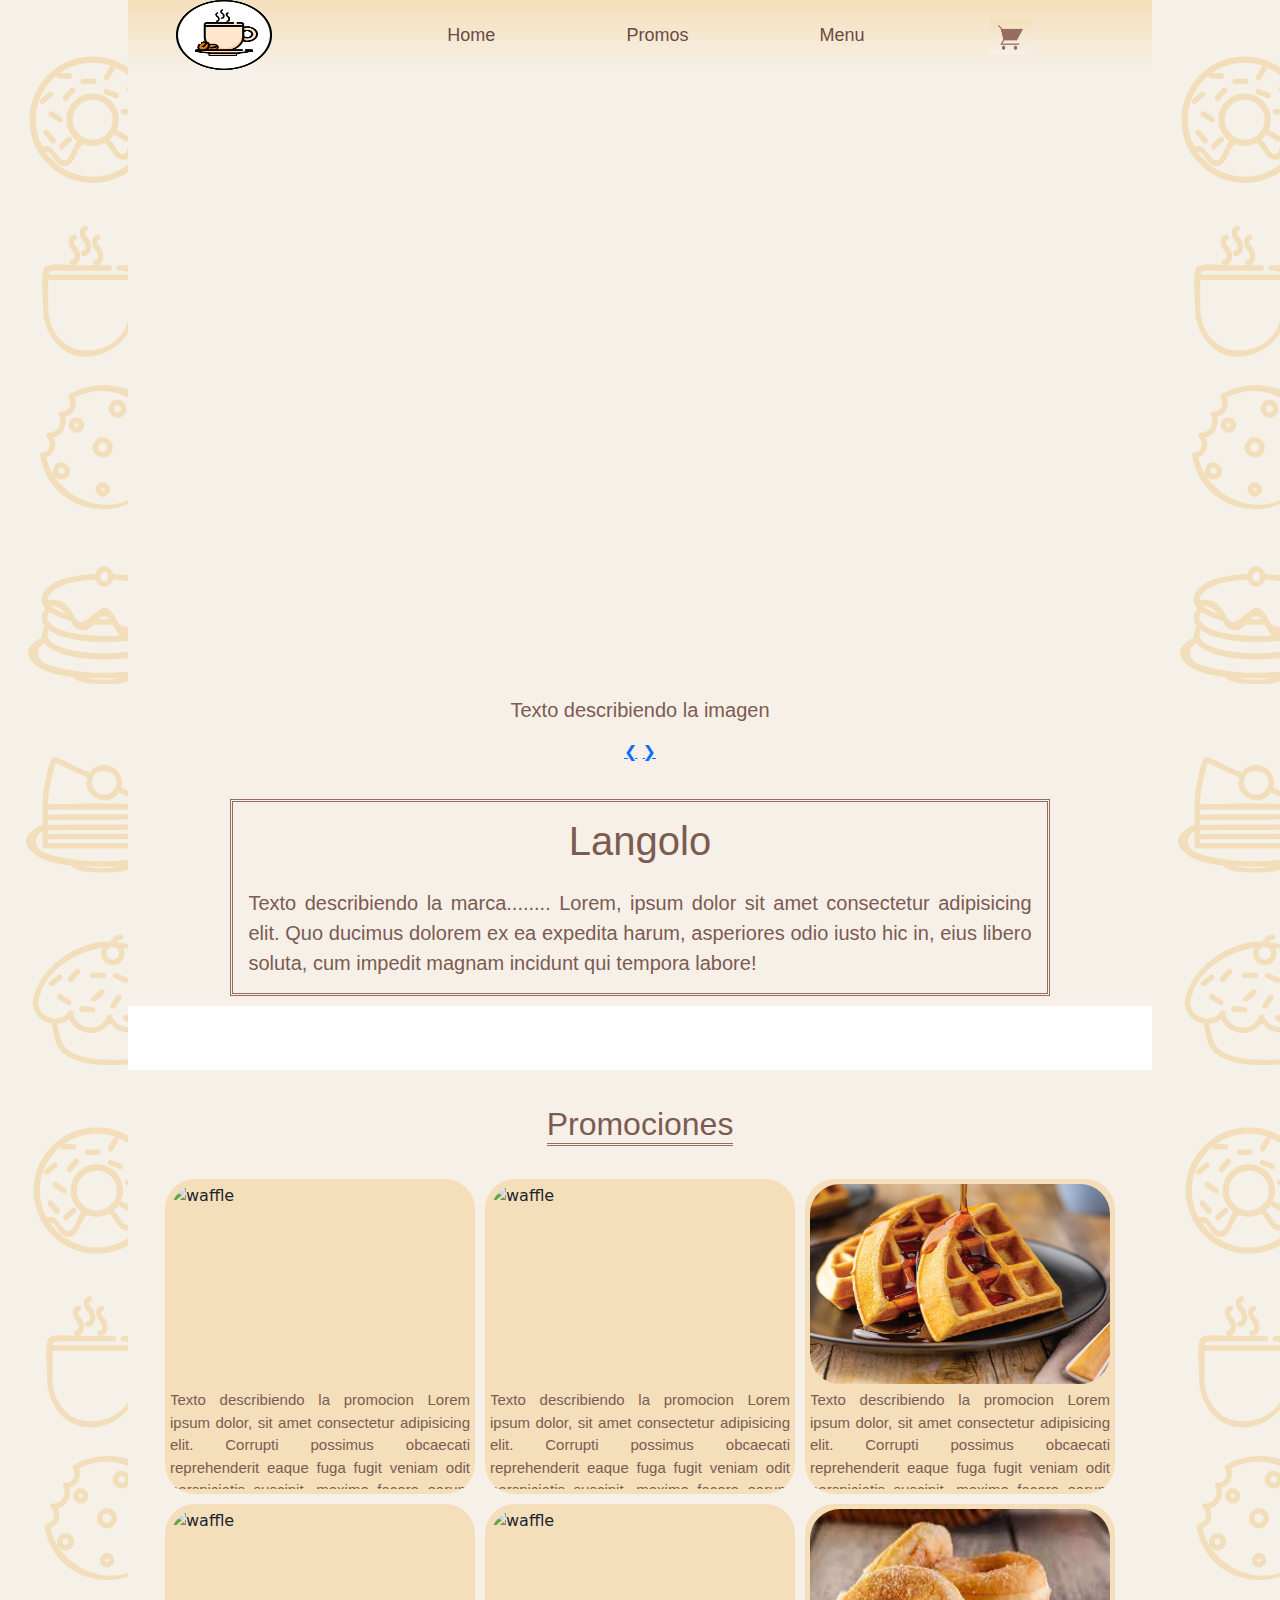
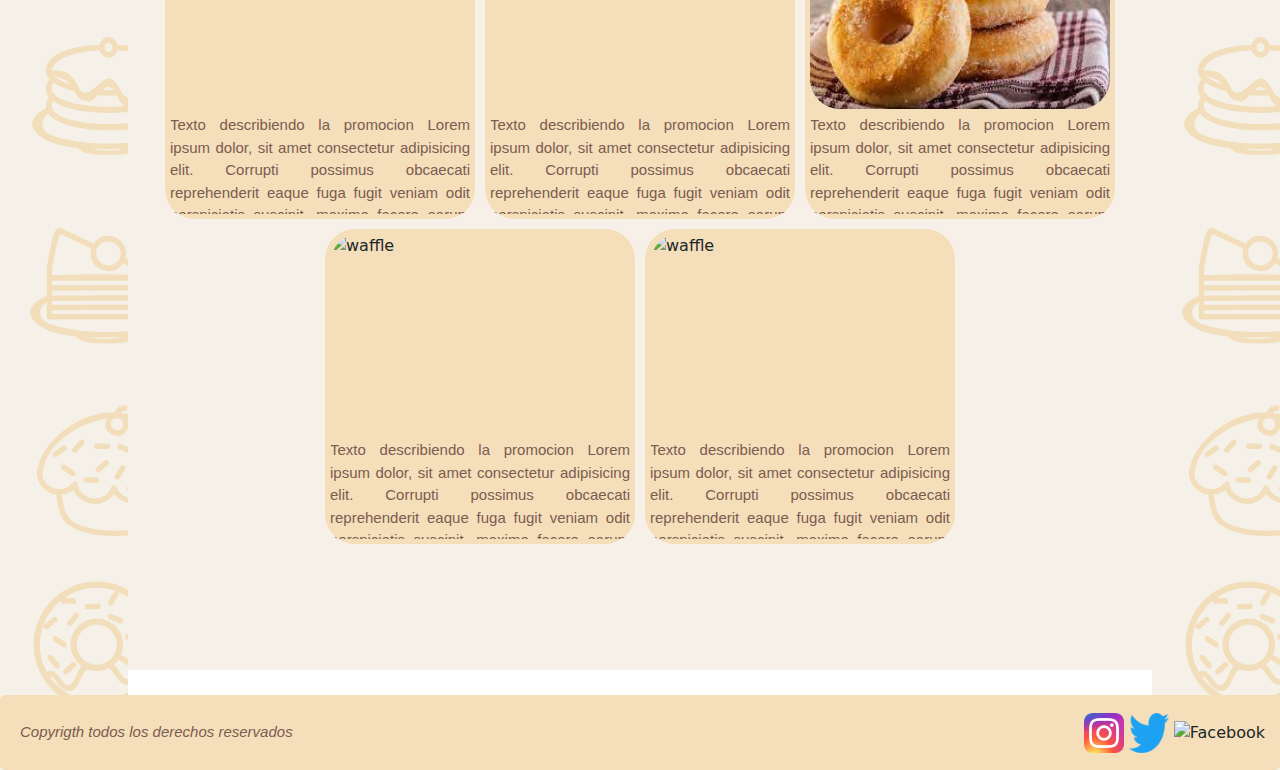
==== commit badea50f: "Cambiossgit1" ====
--- a/index.htm
+++ b/index.htm
@@ -3,7 +3,7 @@
     <link rel="stylesheet" href="./style.css">
     <head>
         <meta charset="UTF-8">
-        <link rel="icon" href="./assets/taza-1.png">
+        <link rel="icon" href="./assetss/taza-1.png">
         <meta name="viewport" content="width=device-width, initial-scale=1.0">
         <link href="/css/bootstrap.min.css" rel="stylesheet" integrity="sha384-1BmE4kWBq78iYhFldvKuhfTAU6auU8tT94WrHftjDbrCEXSU1oBoqyl2QvZ6jIW3" crossorigin="anonymous">
         <title>
@@ -14,7 +14,7 @@
         <div class="grid-container">
              <!-- HEADER -->
             <header class="gradiente">
-                <img src="./assets/taza-1.png" alt="Logo" class="header-logo">
+                <img src="./assetss/taza-1.png" alt="Logo" class="header-logo">
                 <h1 class="header-titulo">Langolo</h1>
             </header>
 
@@ -22,9 +22,9 @@
             <nav class="gradiente">
                 <ul>
                     <li><a href="#">Home</a></li>
-                    <li><a href="pages/promos.html">Promos</a></li>
-                    <li><a href="pages/menu.html">Menu</a></li>
-                    <li class="nav-carrito"><a href="pages/carrito.html" style="border: none;"><img src="assets/carrito2.png" alt="Cart" class="nav-carrito-carrito"></a></li>
+                    <li><a href="./pagess/promos.html">Promos</a></li>
+                    <li><a href="./pagess/menu.html">Menu</a></li>
+                    <li class="nav-carrito"><a href="./pagess/carrito.html" style="border: none;"><img src="./assetss/carrito2.png" alt="Cart" class="nav-carrito-carrito"></a></li>
                 </ul>
             </nav>
 
@@ -63,35 +63,35 @@
                 </div>
                 <div class="section-cont">
                     <div class="section-cont-img">
-                        <img src="/assets/imagenes/torta 1.jpg" alt="waffle" class="section-img">
+                        <img src="./assetss/imagenes/torta 1.jpg" alt="waffle" class="section-img">
                         <p class="section-des">Texto describiendo la promocion Lorem ipsum dolor, sit amet consectetur adipisicing elit. Corrupti possimus obcaecati reprehenderit eaque fuga fugit veniam odit perspiciatis suscipit, maxime facere earum est! Facilis praesentium voluptates fuga sit, consequuntur molestias!</p>
                     </div>
                     <div class="section-cont-img">
-                        <img src="assets/imagenes/brownies.jpg" alt="waffle" class="section-img">
+                        <img src="./assetss/imagenes/brownies.jpg" alt="waffle" class="section-img">
                         <p class="section-des">Texto describiendo la promocion Lorem ipsum dolor, sit amet consectetur adipisicing elit. Corrupti possimus obcaecati reprehenderit eaque fuga fugit veniam odit perspiciatis suscipit, maxime facere earum est! Facilis praesentium voluptates fuga sit, consequuntur molestias!</p>
                     </div>
                     <div class="section-cont-img">
-                        <img src="assets/imagenes/waffles.jpg" alt="waffle" class="section-img">
+                        <img src="./assetss/imagenes/waffles.jpg" alt="waffle" class="section-img">
                         <p class="section-des">Texto describiendo la promocion Lorem ipsum dolor, sit amet consectetur adipisicing elit. Corrupti possimus obcaecati reprehenderit eaque fuga fugit veniam odit perspiciatis suscipit, maxime facere earum est! Facilis praesentium voluptates fuga sit, consequuntur molestias!</p>
                     </div>
                     <div class="section-cont-img">
-                        <img src="assets/imagenes/facturas.jpg" alt="waffle" class="section-img">
+                        <img src="./assetss/imagenes/facturas.jpg" alt="waffle" class="section-img">
                         <p class="section-des">Texto describiendo la promocion Lorem ipsum dolor, sit amet consectetur adipisicing elit. Corrupti possimus obcaecati reprehenderit eaque fuga fugit veniam odit perspiciatis suscipit, maxime facere earum est! Facilis praesentium voluptates fuga sit, consequuntur molestias!</p>
                     </div>
                     <div class="section-cont-img">
-                        <img src="assets/imagenes/lemon-Pie.jpg" alt="waffle" class="section-img">
+                        <img src="./assetss/imagenes/lemon-Pie.jpg" alt="waffle" class="section-img">
                         <p class="section-des">Texto describiendo la promocion Lorem ipsum dolor, sit amet consectetur adipisicing elit. Corrupti possimus obcaecati reprehenderit eaque fuga fugit veniam odit perspiciatis suscipit, maxime facere earum est! Facilis praesentium voluptates fuga sit, consequuntur molestias!</p>
                     </div>
                     <div class="section-cont-img">
-                        <img src="assets/imagenes/donas.jpg" alt="waffle" class="section-img">
+                        <img src="./assetss/imagenes/donas.jpg" alt="waffle" class="section-img">
                         <p class="section-des">Texto describiendo la promocion Lorem ipsum dolor, sit amet consectetur adipisicing elit. Corrupti possimus obcaecati reprehenderit eaque fuga fugit veniam odit perspiciatis suscipit, maxime facere earum est! Facilis praesentium voluptates fuga sit, consequuntur molestias!</p>
                     </div>
                     <div class="section-cont-img">
-                        <img src="assets/imagenes/torta 1.jpg" alt="waffle" class="section-img">
+                        <img src="./assetss/imagenes/torta 1.jpg" alt="waffle" class="section-img">
                         <p class="section-des">Texto describiendo la promocion Lorem ipsum dolor, sit amet consectetur adipisicing elit. Corrupti possimus obcaecati reprehenderit eaque fuga fugit veniam odit perspiciatis suscipit, maxime facere earum est! Facilis praesentium voluptates fuga sit, consequuntur molestias!</p>
                     </div>
                     <div class="section-cont-img">
-                        <img src="assets/imagenes/brownies.jpg" alt="waffle" class="section-img">
+                        <img src="./assetss/imagenes/brownies.jpg" alt="waffle" class="section-img">
                         <p class="section-des">Texto describiendo la promocion Lorem ipsum dolor, sit amet consectetur adipisicing elit. Corrupti possimus obcaecati reprehenderit eaque fuga fugit veniam odit perspiciatis suscipit, maxime facere earum est! Facilis praesentium voluptates fuga sit, consequuntur molestias!</p>
                     </div>
                 </div>
@@ -104,9 +104,9 @@
                     <p>Copyrigth todos los derechos reservados</p>
                 </div>
                 <div>
-                    <img src="assets/instagram-logo.png" alt="Instagram" height="30px" width="30px">
-                    <img src="assets/twitter-logo-4.png" alt="Twitter" height="30px" width="30px">
-                    <img src="assets/1024px-Facebook_Logo_(2019).png" alt="Facebook" height="30px" width="30px">
+                    <img src="./assetss/instagram-logo.png" alt="Instagram" height="30px" width="30px">
+                    <img src="./assetss/twitter-logo-4.png" alt="Twitter" height="30px" width="30px">
+                    <img src="./assets/1024px-Facebook_Logo_(2019).png" alt="Facebook" height="30px" width="30px">
                 </div>
             </footer>
         </div> 
--- a/style.css
+++ b/style.css
@@ -127,7 +127,7 @@
     align-items: center;
 }
 .main-img{
-    background-image: url(/Assets/Imagenes/waffles.jpg);
+    background-image: url(./assetss/Imagenes/waffles.jpg);
     animation: un_efecto 10s step-start 2s infinite alternate;
     background-size: cover;
     height: 250px;
@@ -214,11 +214,11 @@
 }
 
 @keyframes un_efecto {
-    0% { background-image: url(/Assets/Imagenes/waffles.jpg);}
-    25% { background-image: url(/Assets/Imagenes/Torta\ 1.jpg);}
-    50% { background-image: url(/Assets/Imagenes/Brownies.jpg);}
-    75% { background-image: url(/Assets/Imagenes/Lemon-Pie.jpg);}
-    100% { background-image: url(/Assets/Imagenes/Facturas.jpg);}
+    0% { background-image: url(./assetss/Imagenes/waffles.jpg);}
+    25% { background-image: url(./assetss/Imagenes/Torta\ 1.jpg);}
+    50% { background-image: url(./assetss/Imagenes/Brownies.jpg);}
+    75% { background-image: url(./assetss/Imagenes/Lemon-Pie.jpg);}
+    100% { background-image: url(./assetss/Imagenes/Facturas.jpg);}
 }
 
 
@@ -228,12 +228,12 @@
     .aside1{
         display: flex;
         grid-area: 1 / 1 / 5 / 1;
-        background-image:url(/Assets/FONDOWEB-6.png);
+        background-image:url(./assetss/FONDOWEB-6.png);
     }
     .aside2{
         display: flex;
         grid-area: 1 / 4 / 5 / 5;
-        background-image:url(/Assets/FONDOWEB-6.png);
+        background-image:url(./assetss/FONDOWEB-6.png);
     }
 
     .grid-container {
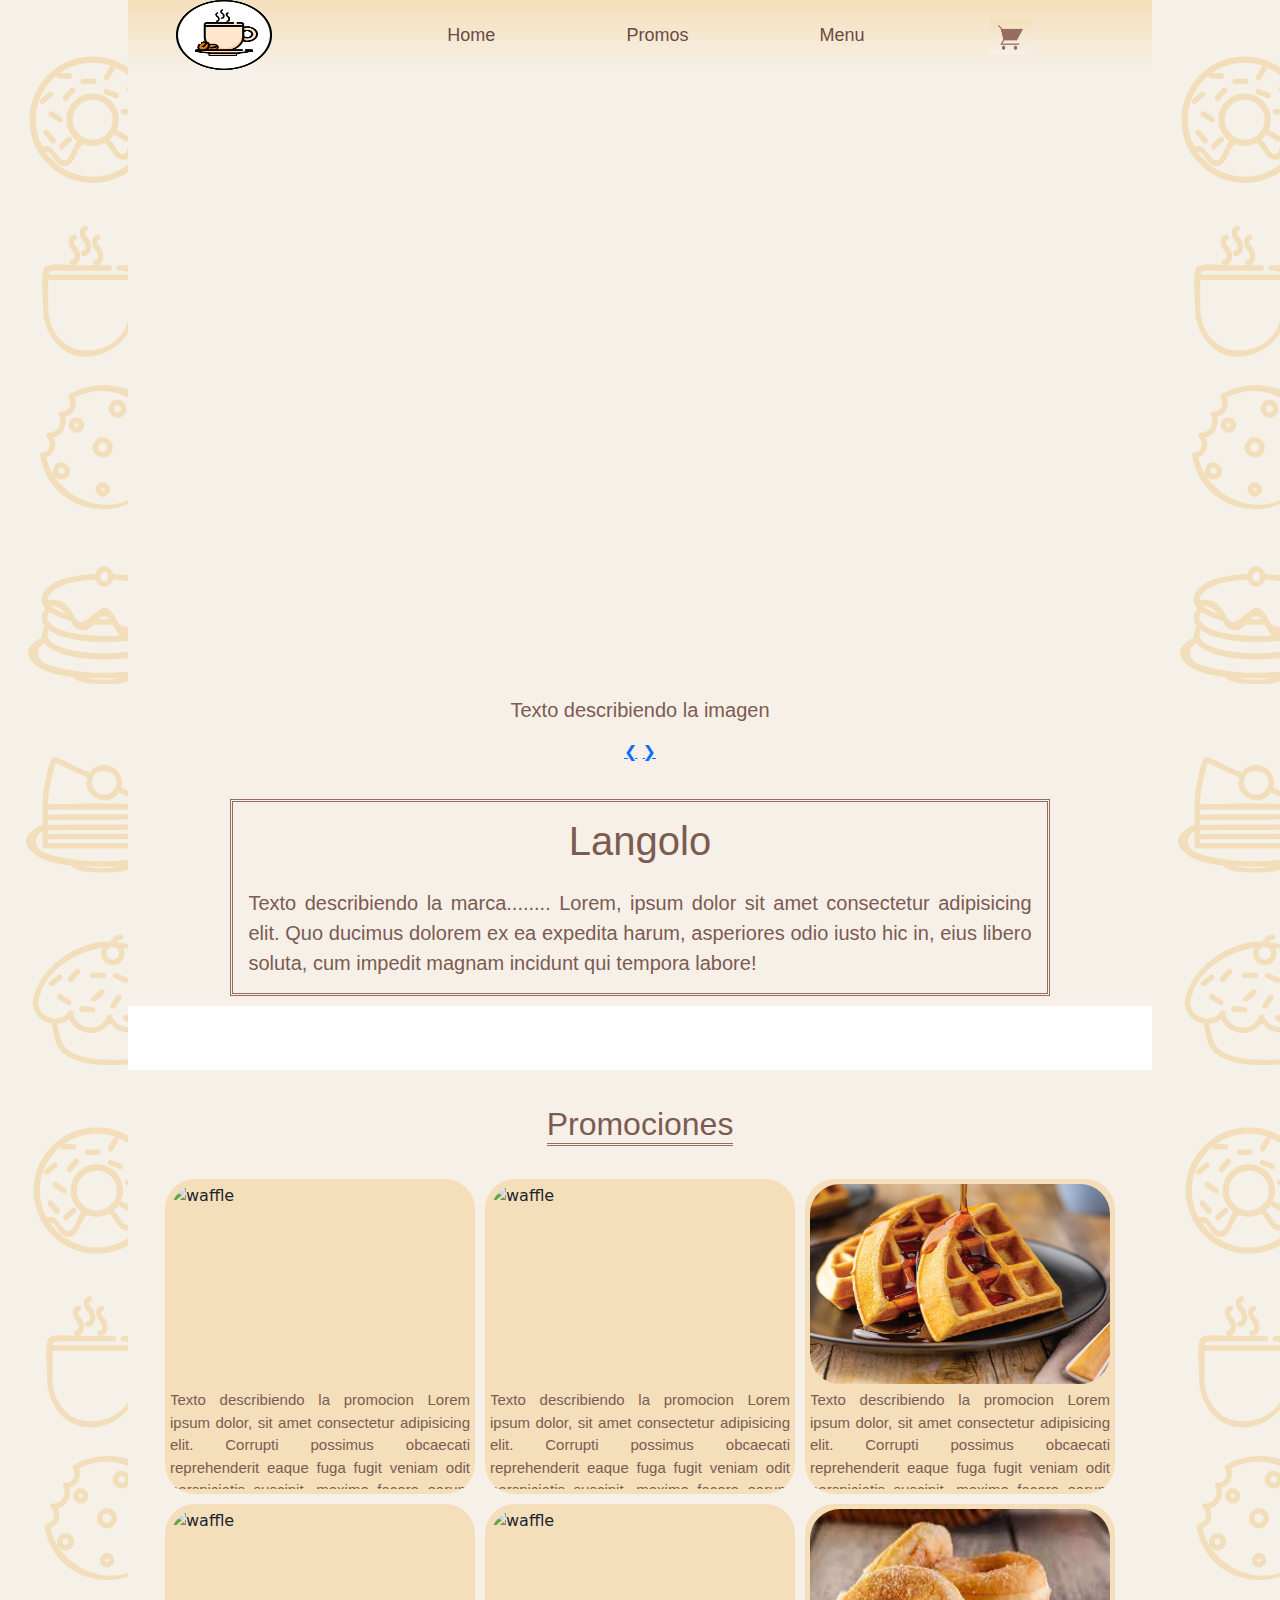
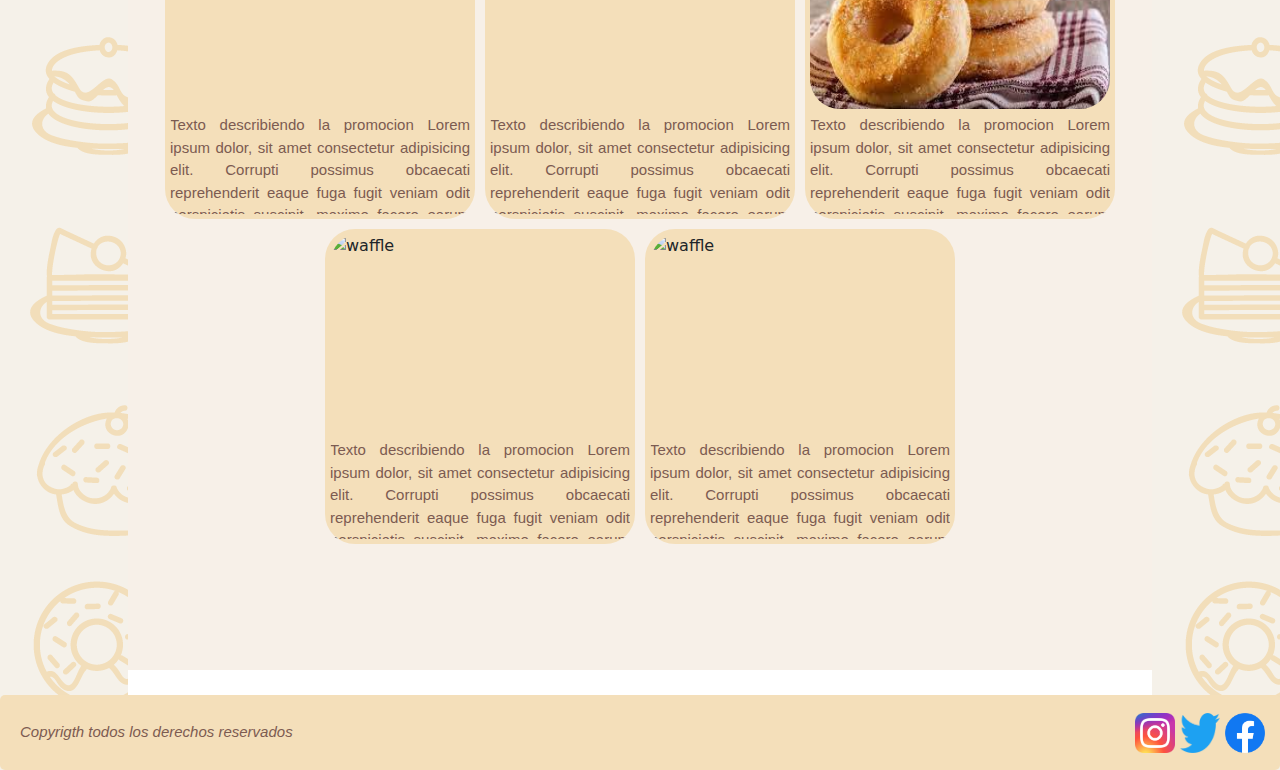
==== commit 11b7dc04: "Commit" ====
--- a/index.htm
+++ b/index.htm
@@ -106,7 +106,7 @@
                 <div>
                     <img src="./assetss/instagram-logo.png" alt="Instagram" height="30px" width="30px">
                     <img src="./assetss/twitter-logo-4.png" alt="Twitter" height="30px" width="30px">
-                    <img src="./assets/1024px-Facebook_Logo_(2019).png" alt="Facebook" height="30px" width="30px">
+                    <img src="./assetss/1024px-Facebook_Logo_(2019).png" alt="Facebook" height="30px" width="30px">
                 </div>
             </footer>
         </div> 
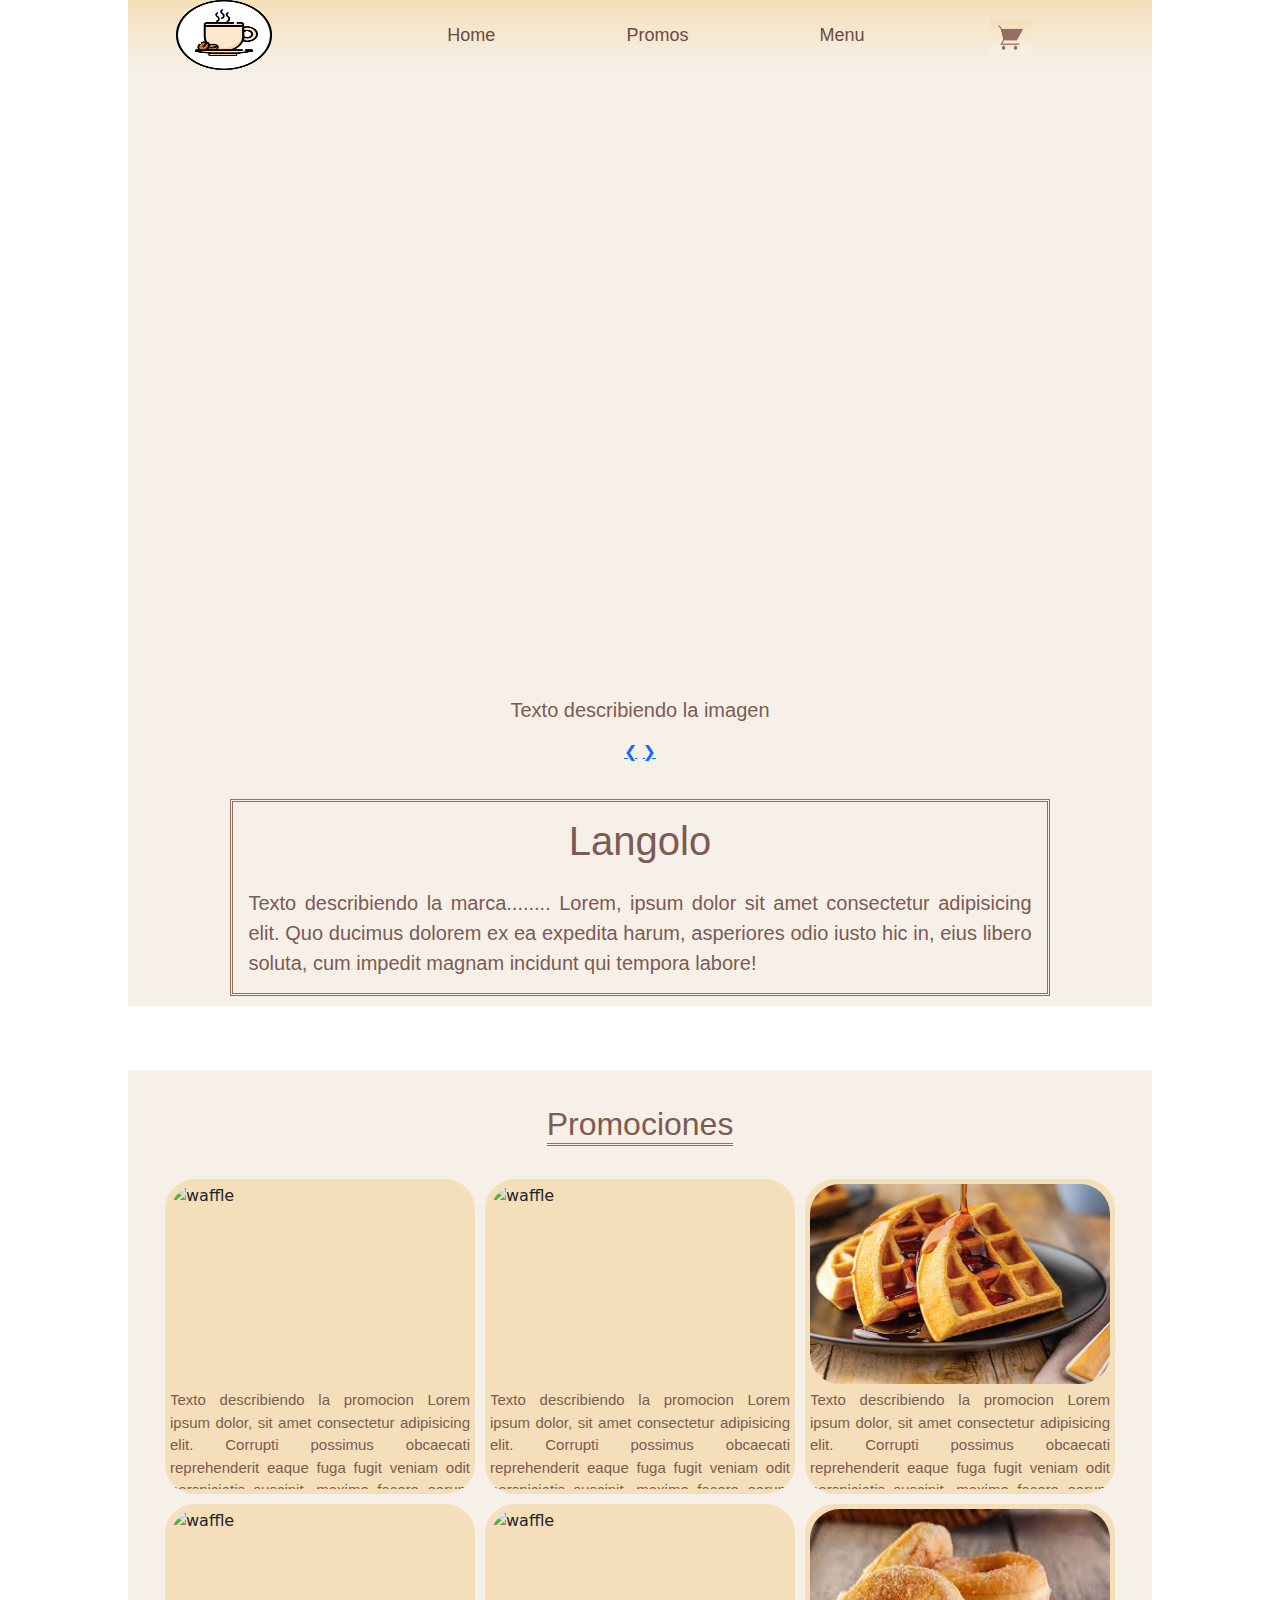
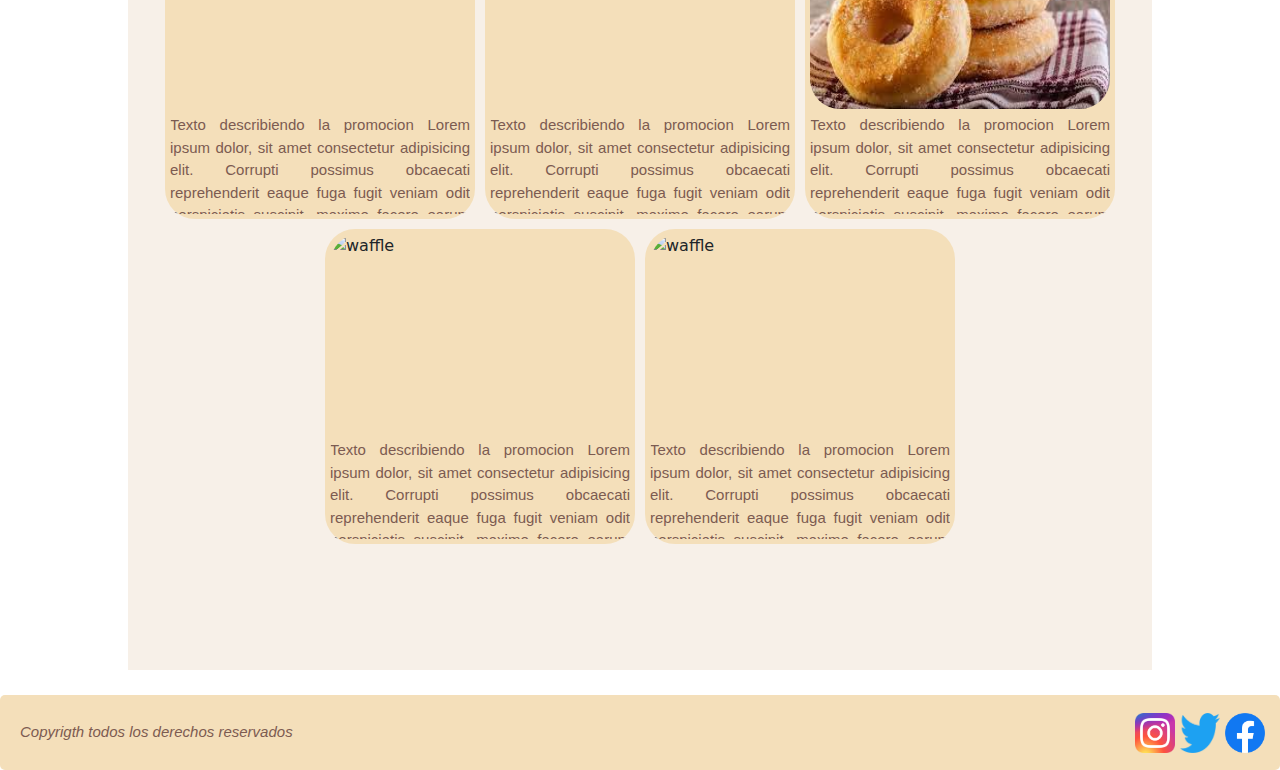
==== commit feb6fba6: "cambiosdeprueba" ====
--- a/index.htm
+++ b/index.htm
@@ -1,6 +1,6 @@
 <!DOCTYPE html>
 <html lang="en">
-    <link rel="stylesheet" href="./style.css">
+    <link rel="stylesheet" href="./styles/style.css">
     <head>
         <meta charset="UTF-8">
         <link rel="icon" href="./assetss/taza-1.png">
--- a/styles/style.css
+++ b/styles/style.css
@@ -0,0 +1,449 @@
+*{
+    margin: 0px;
+}
+html {
+    background-color: rgb(247, 240, 232);
+}
+
+.grid-container {
+    display: grid;
+    grid-template-columns: 10% 20% 60% 10%; 
+    grid-template-rows: 100px 800px 1200px 100px;
+}
+
+.gradiente {
+    background-image: linear-gradient(to bottom,rgb(244, 223, 186),rgb(247, 240, 232));
+}
+
+/* HEADER */
+
+header {
+    grid-area: 1 / 1 / 1 / 3;
+    display: flex;
+    background-color: rgb(244, 223, 186);
+    flex-flow: column;
+    justify-content: center;
+    align-items: center;
+}
+.header-logo{
+    width: 60%;
+    height: 60%;
+}
+.header-logo:hover{
+    transform: rotateX(180deg);
+}
+
+.header-titulo{
+    color: rgb(150, 108, 95);
+    font-size: 25px;
+    font-style: oblique;
+    font-family: 'Gill Sans', 'Gill Sans MT', Calibri, 'Trebuchet MS', sans-serif;
+}
+
+/* NAV -----------------------------*/
+
+nav {
+    grid-area: 1 /3 / 1 /5 ;
+    background-color: rgb(244, 223, 186);
+}
+nav ul{
+    width: 100%;
+    height: 100%;
+    padding: 2px;
+    display: flex;
+    list-style: none;
+    justify-content: space-around;
+    align-items: center;
+    align-content: center;
+}
+nav li {
+    padding: 2px;
+    margin-left: auto;
+
+}
+
+nav li:hover{
+    background-color: rgba(0,0,0,0.2);
+    transform: scale(1.5,1.5);
+}
+
+nav ul a {
+    font-size: 18px;
+    font-family: Verdana, Geneva, Tahoma, sans-serif;
+    text-decoration: none;
+    color: rgb(107, 75, 66);
+    padding: 2px;
+}
+.nav-carrito{
+    padding: 4px;
+    margin-left: auto;
+    margin-right: auto;
+    margin-top: 3px;
+    background-image: linear-gradient(to bottom,rgb(244, 223, 186),rgb(247, 240, 232));
+}
+.nav-carrito-carrito{
+    height: 25px;
+    width: 25px;
+}
+
+/* MAIN -----------------------------*/
+
+main {
+    grid-area: 2 / 1 / 3 / 5;
+    background-color: rgb(247, 240, 232);
+    height: fit-content;
+}
+.main-div{
+    width: 100%;
+    display: flex;
+    flex-flow: column;
+    align-items: center;
+    margin-top: 10px ;
+}
+.main-div-descripcion{
+    width: 80%;
+    display: flex;
+    align-items: center;
+    flex-flow: column wrap;
+    margin: 10px;
+    border: double rgb(150, 108, 95);
+}
+main div p {
+    text-align: justify;
+    color: rgb(124, 91, 81);
+    font-family: Verdana, Geneva, Tahoma, sans-serif;
+    margin: 15px;
+}
+main div h1 {
+    color: rgb(124, 91, 81);
+    font-family: Verdana, Geneva, Tahoma, sans-serif;
+    margin-top: 15px;
+}
+.main-div-slideshow {
+    width: 100%;
+    margin-bottom: 25px;
+    display: flex;
+    flex-flow: column;
+    align-items: center;
+}
+.main-img{
+    background-image: url(./assetss/Imagenes/waffles.jpg);
+    animation: un_efecto 10s step-start 2s infinite alternate;
+    background-size: cover;
+    height: 250px;
+    width: 100%;
+}
+
+/* ASIDE -----------------------------*/
+
+.aside1{
+    display: none;
+}
+.aside2{
+    display: none;
+}
+
+/* SECTION -----------------------------*/
+section {
+    grid-area: 3 / 1 / 4 / 5;
+    background-color: rgb(247, 240, 232);
+    overflow: auto;
+}
+.section-titulo{
+    width: 100%;
+    color: rgb(124, 91, 81);
+    font-family: Verdana, Geneva, Tahoma, sans-serif;
+    padding-top: 35px;
+    padding-bottom: 20px;
+    display: flex;
+    justify-items: center;
+    justify-content: center;
+}
+.section-titulo h2{
+    border-bottom: double rgb(150, 108, 95);
+}
+.section-cont {
+    width: 100%;
+    display: flex;
+    flex-wrap: wrap;
+    justify-content: center;
+    align-items: center;
+    align-content: center;
+}
+.section-img{
+    width: 300px;
+    height: 200px;
+    border-radius: 30px;
+    display: block;
+    margin: 5px;
+}
+.section-cont-img{
+    border-radius: 30px;
+    background-color: rgb(244, 223, 186);
+    margin: 5px;
+}
+.section-des {
+    height: 100px;
+    width: 300px;
+    text-align: justify;
+    color: rgb(124, 91, 81);
+    font-family: Verdana, Geneva, Tahoma, sans-serif;
+    font-size: 15px;
+    overflow: auto;
+    margin: 5px;
+    border-radius: 10px;
+}
+
+
+/* FOOTER -----------------------------*/
+footer {
+    margin-top: 25px;
+    grid-area: 4 / 1 / 5 / 5;
+    background-color: rgb(244, 223, 186);
+    display: flex;
+    justify-content: space-between;
+    align-items: center;
+}
+footer p {
+    text-align: justify;
+    color: rgb(124, 91, 81);
+    font-family: 'Lucida Sans', 'Lucida Sans Regular', 'Lucida Grande', 'Lucida Sans Unicode', Geneva, Verdana, sans-serif ;
+    font-style: oblique;
+    font-size: 10px;
+    margin: 5px;
+}
+
+@keyframes un_efecto {
+    0% { background-image: url(./assetss/Imagenes/waffles.jpg);}
+    25% { background-image: url(./assetss/Imagenes/Torta\ 1.jpg);}
+    50% { background-image: url(./assetss/Imagenes/Brownies.jpg);}
+    75% { background-image: url(./assetss/Imagenes/Lemon-Pie.jpg);}
+    100% { background-image: url(./assetss/Imagenes/Facturas.jpg);}
+}
+
+
+/* MEDIA QUERIES */
+
+@media screen and (min-width: 768px){
+    .aside1{
+        display: flex;
+        grid-area: 1 / 1 / 5 / 1;
+        background-image:url(./assetss/FONDOWEB-6.png);
+    }
+    .aside2{
+        display: flex;
+        grid-area: 1 / 4 / 5 / 5;
+        background-image:url(./assetss/FONDOWEB-6.png);
+    }
+
+    .grid-container {
+        grid-template-columns: 10% 15% 65% 10%; 
+        grid-template-rows: 70px 1000px 1200px 100px;
+    }
+
+    /* HEADER--------------------------------------------- */
+
+
+    header {
+        grid-area: 1 / 2 / 1 / 3;
+    }
+    .header-logo{
+        width: 50%;
+        height: 100%;
+    }
+    .header-titulo{
+        display: none;
+        color: rgb(150, 108, 95);
+        font-size: 30px;
+        font-style: oblique;
+        font-family: 'Gill Sans', 'Gill Sans MT', Calibri, 'Trebuchet MS', sans-serif;
+    }
+
+
+/* NAV ------------------------------------------------------------- */
+
+
+    nav {
+        grid-area: 1 / 3 / 1 / 4 ;
+
+    }
+    nav li {
+        padding: 2px;
+        margin-left: auto;
+    }
+    
+    nav li:hover{
+        background-color: rgba(0,0,0,0.2);
+    }
+    
+    nav ul a {
+        font-size: 18px;
+        text-decoration: none;
+        padding: 4px;
+    }
+    .nav-carrito{
+        padding: 4px;
+        margin-left: auto;
+        margin-right: auto;
+        margin-top: 3px;
+    }
+
+/* MAIN --------------------------------------------------------------- */
+
+
+    main {
+        grid-area: 2 / 2 / 3 / 4;
+    }
+    .main-img{
+        height: 600px;
+    }
+    main div p {
+       font-size: 20px;
+    }
+    main div h1 {
+        color: rgb(124, 91, 81);
+        margin-top: 15px;
+    }
+/* SECTION --------------------------------------------------------------------- */
+
+
+    section {
+        grid-area: 3 / 2 / 4 / 4;
+    }
+    /* .section-img{
+        height: 300px;
+        width: 400px;
+    }
+    .section-des{
+        width: 400px;
+    } */
+    .section-titulo{
+        font-size: 25px;
+    }
+
+
+/* FOOTER------------------------------------------------------------------------ */
+
+
+    footer {
+        grid-area: 4 / 1 / 5 / 5;
+        border-radius: 5px;
+        padding: 15px;
+    }
+    footer p {
+        font-size: 15px;
+    }
+    footer div img{
+        height: 40px;
+        width: 40px;
+    }
+}
+
+@media screen and (min-width: 1420px){
+    .grid-container {
+        grid-template-columns: 15% 8% 62% 15%; 
+        grid-template-rows: 70px 1400px 1200px 100px;
+    }
+
+    /* HEADER--------------------------------------------- */
+
+
+    header {
+        grid-area: 1 / 2 / 1 / 3;
+        border-radius: 5px;
+    }
+    .header-logo{
+        width: 50%;
+        height: 100%;
+    }
+    .header-titulo{
+        display: none;
+        color: rgb(150, 108, 95);
+        font-size: 20px;
+        font-style: oblique;
+        font-family: 'Gill Sans', 'Gill Sans MT', Calibri, 'Trebuchet MS', sans-serif;
+    }
+
+
+/* NAV ------------------------------------------------------------- */
+
+    nav ul a{
+        font-size: 20px;
+    }
+    .nav-carrito-carrito{
+        height: 40px;
+        width: 40px;
+    }
+
+    /* MAIN */
+    .main-img {
+        height: 1000px;
+    }
+
+/* MAIN --------------------------------------------------------------- */
+
+
+    main {
+        grid-area: 2 / 2 / 3 / 4;
+    }
+    .main-img {
+        height: 800px;
+    }
+    main div p {
+       font-size: 30px;
+    }
+    main div h1 {
+        color: rgb(124, 91, 81);
+        font-family: 'Lucida Sans', 'Lucida Sans Regular', 'Lucida Grande', 'Lucida Sans Unicode', Geneva, Verdana, sans-serif ;
+        margin-top: 15px;
+        font-size: 40px;
+    }
+    .main-div-slideshow div a{
+        font-size: 40px;
+    }
+/* SECTION --------------------------------------------------------------------- */
+
+
+    section {
+        grid-area: 3 / 2 / 4 / 4;
+    }
+     .section-img{
+        height: 500px;
+        width: 500px;
+        margin: 20px;
+    }
+    .section-des{
+        width: 500px;
+        height: 200px;
+        margin: 30px;
+        font-size: 25px;
+    } 
+    .section-titulo{
+        font-size: 40px;
+        margin-bottom: 50px;
+    }
+
+
+/* FOOTER------------------------------------------------------------------------ */
+
+
+    footer {
+        grid-area: 4 / 1 / 5 / 5;
+        border-radius: 5px;
+        padding: 15px;
+    }
+    footer p {
+        font-size: 20px;
+    }
+    footer div img{
+        height: 50px;
+        width: 50px;
+    }
+
+    
+    /* ASIDE */
+    /* SECTION */
+    /* FOOTER */
+
+
+}
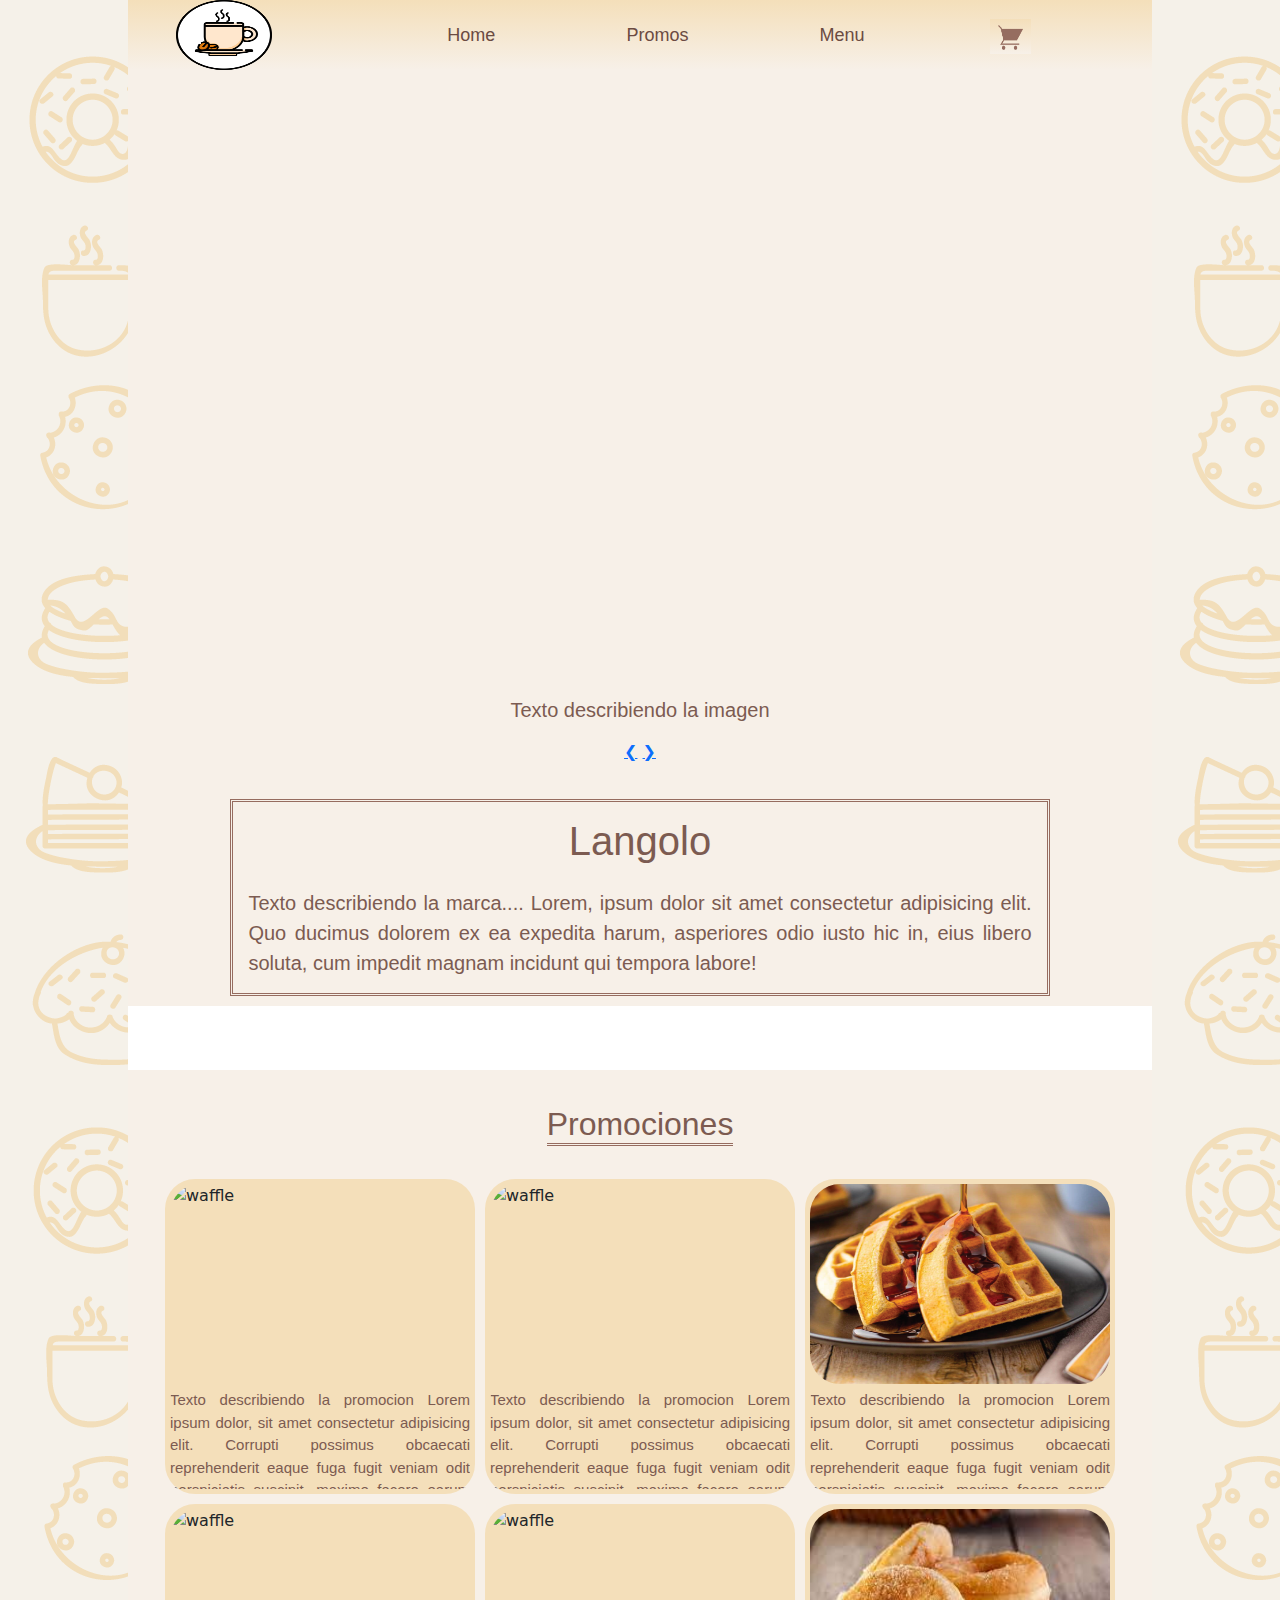
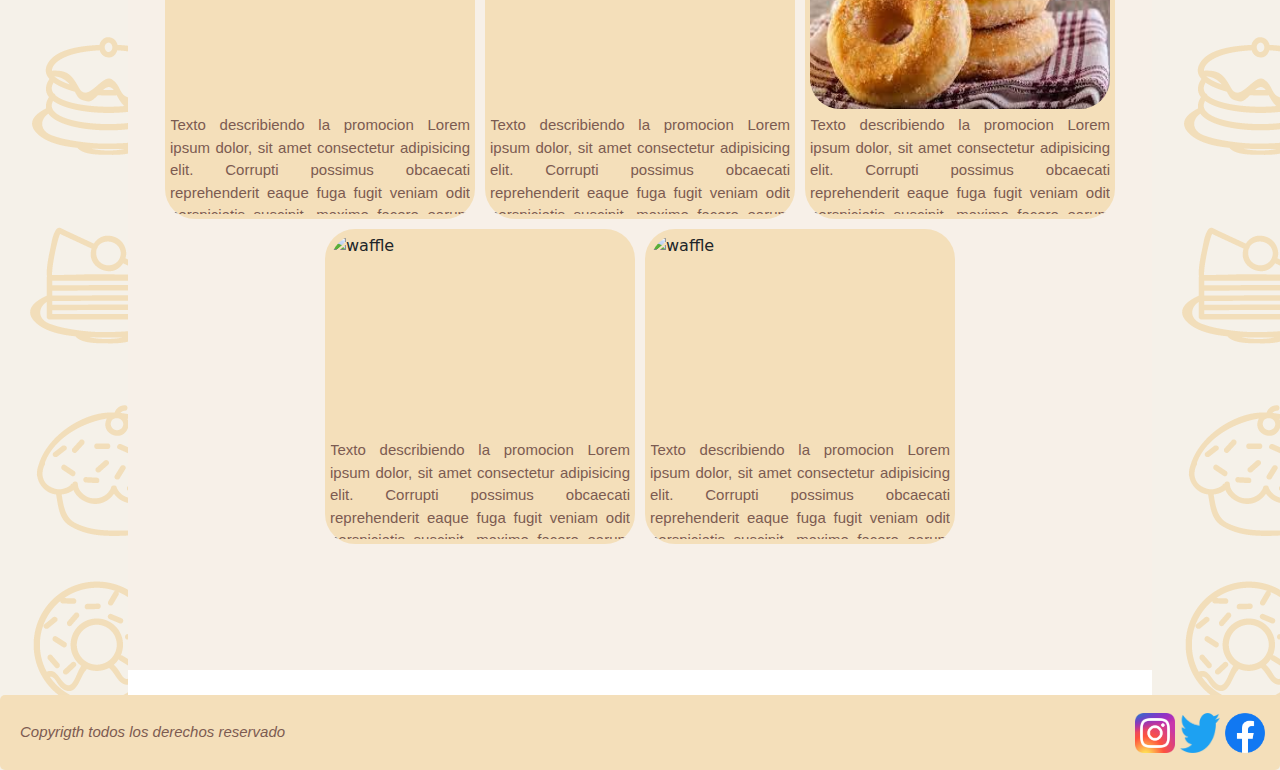
==== commit df8199d1: "animacion3" ====
--- a/index.htm
+++ b/index.htm
@@ -28,7 +28,7 @@
                 </ul>
             </nav>
 
-            <!-- MAIN -->
+            <!-- MAIN -------------------------------------------------->
          <main>
              <div class="main-div">
                 <div class="main-div-slideshow">
@@ -41,7 +41,7 @@
                 </div>
                 <div class="main-div-descripcion">
                     <h1>Langolo</h1>
-                    <p>Texto describiendo la marca........ Lorem, ipsum dolor sit amet consectetur adipisicing elit. Quo ducimus dolorem ex ea expedita harum, asperiores odio iusto hic in, eius libero soluta, cum impedit magnam incidunt qui tempora labore!</p>
+                    <p>Texto describiendo la marca.... Lorem, ipsum dolor sit amet consectetur adipisicing elit. Quo ducimus dolorem ex ea expedita harum, asperiores odio iusto hic in, eius libero soluta, cum impedit magnam incidunt qui tempora labore!</p>
                 </div>
               </div>
           </main>
@@ -98,10 +98,9 @@
             </section>
 
             <!-- FOOTER -->
-
             <footer>
                 <div>
-                    <p>Copyrigth todos los derechos reservados</p>
+                    <p>Copyrigth todos los derechos reservado</p>
                 </div>
                 <div>
                     <img src="./assetss/instagram-logo.png" alt="Instagram" height="30px" width="30px">
--- a/styles/style.css
+++ b/styles/style.css
@@ -214,11 +214,11 @@
 }
 
 @keyframes un_efecto {
-    0% { background-image: url(./assetss/Imagenes/waffles.jpg);}
-    25% { background-image: url(./assetss/Imagenes/Torta\ 1.jpg);}
-    50% { background-image: url(./assetss/Imagenes/Brownies.jpg);}
-    75% { background-image: url(./assetss/Imagenes/Lemon-Pie.jpg);}
-    100% { background-image: url(./assetss/Imagenes/Facturas.jpg);}
+    0% { background-image: url(/assetss/imagenes/waffles.jpg);}
+    25% { background-image: url(/assetss/imagenes/torta\ 1.jpg);}
+    50% { background-image: url(/assetss/imagenes/facturas.jpg);}
+    75% { background-image: url(/assetss/imagenes/brownies.jpg);}
+    100% { background-image: url(/assetss/imagenes/lemon-Pie.jpg);}
 }
 
 
@@ -228,12 +228,12 @@
     .aside1{
         display: flex;
         grid-area: 1 / 1 / 5 / 1;
-        background-image:url(./assetss/FONDOWEB-6.png);
+        background-image:url(/assetss/FONDOWEB-6.png);
     }
     .aside2{
         display: flex;
         grid-area: 1 / 4 / 5 / 5;
-        background-image:url(./assetss/FONDOWEB-6.png);
+        background-image:url(/assetss/FONDOWEB-6.png);
     }
 
     .grid-container {
